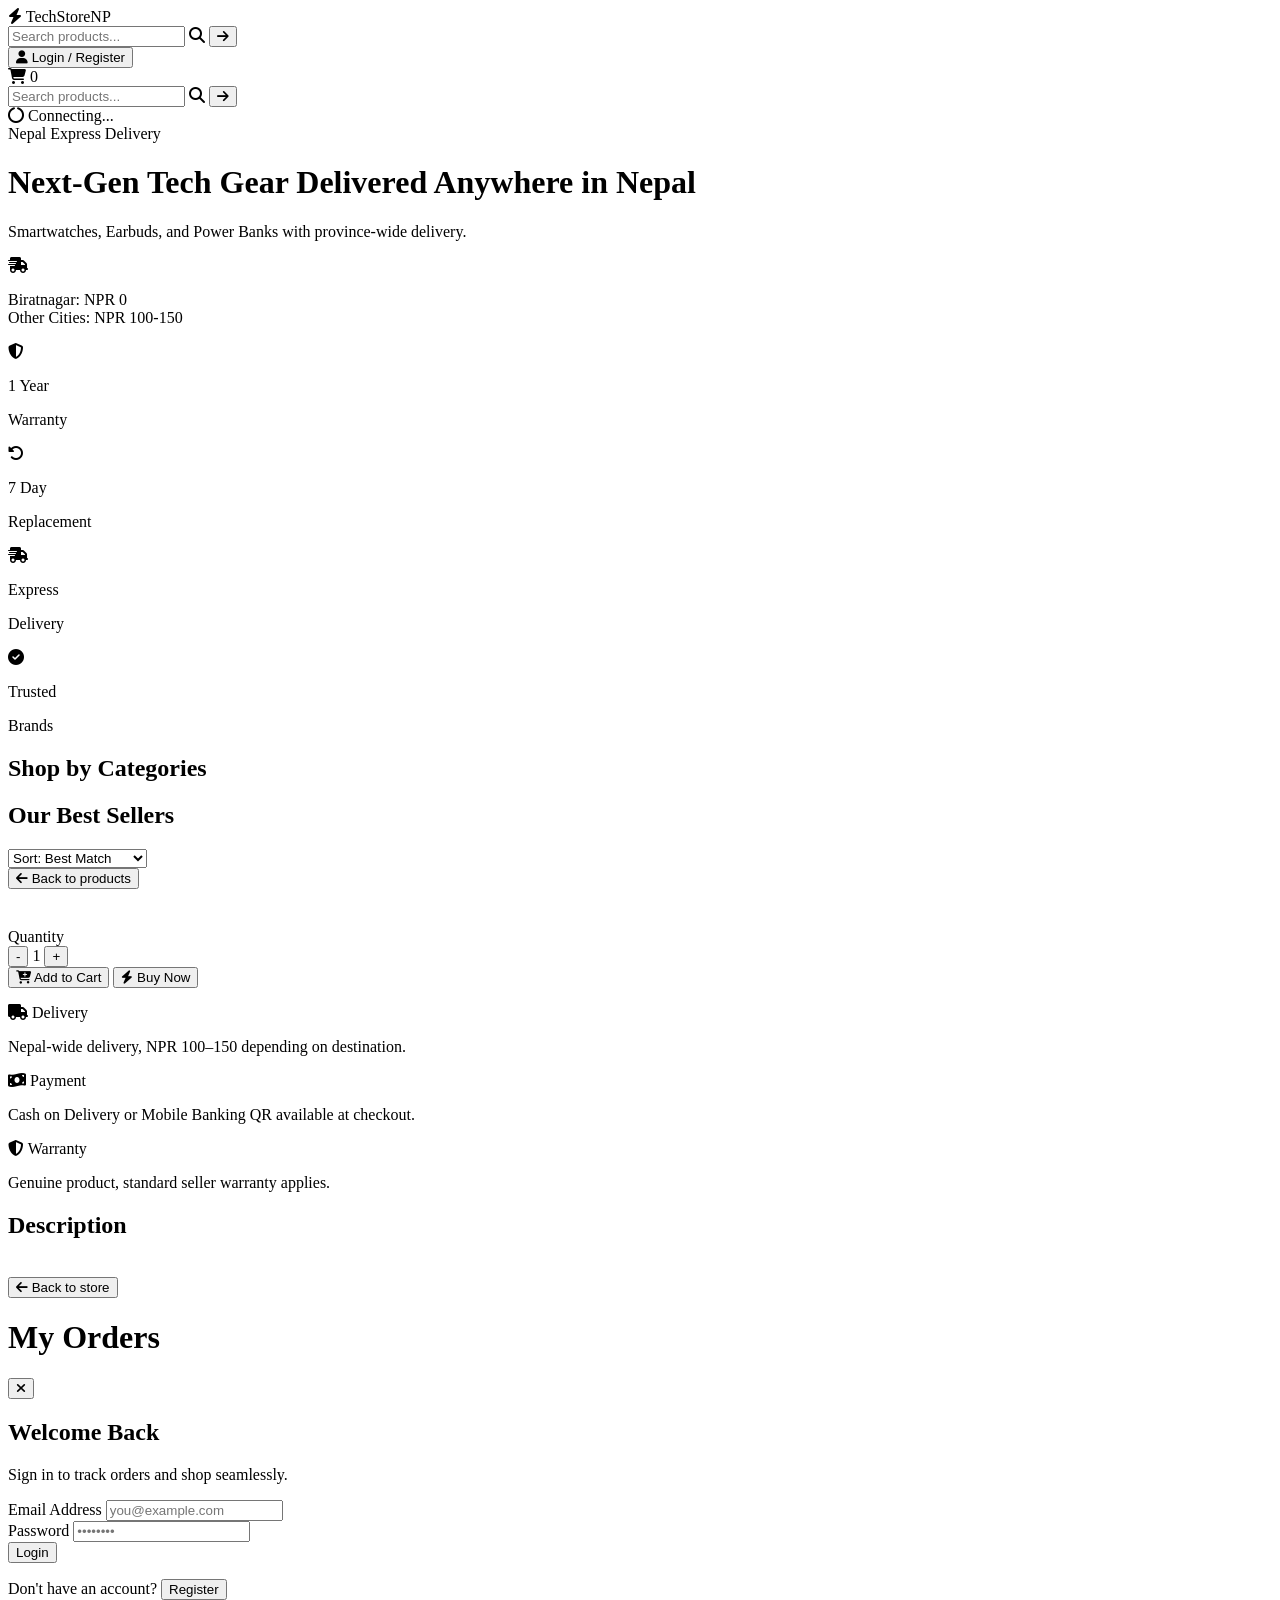
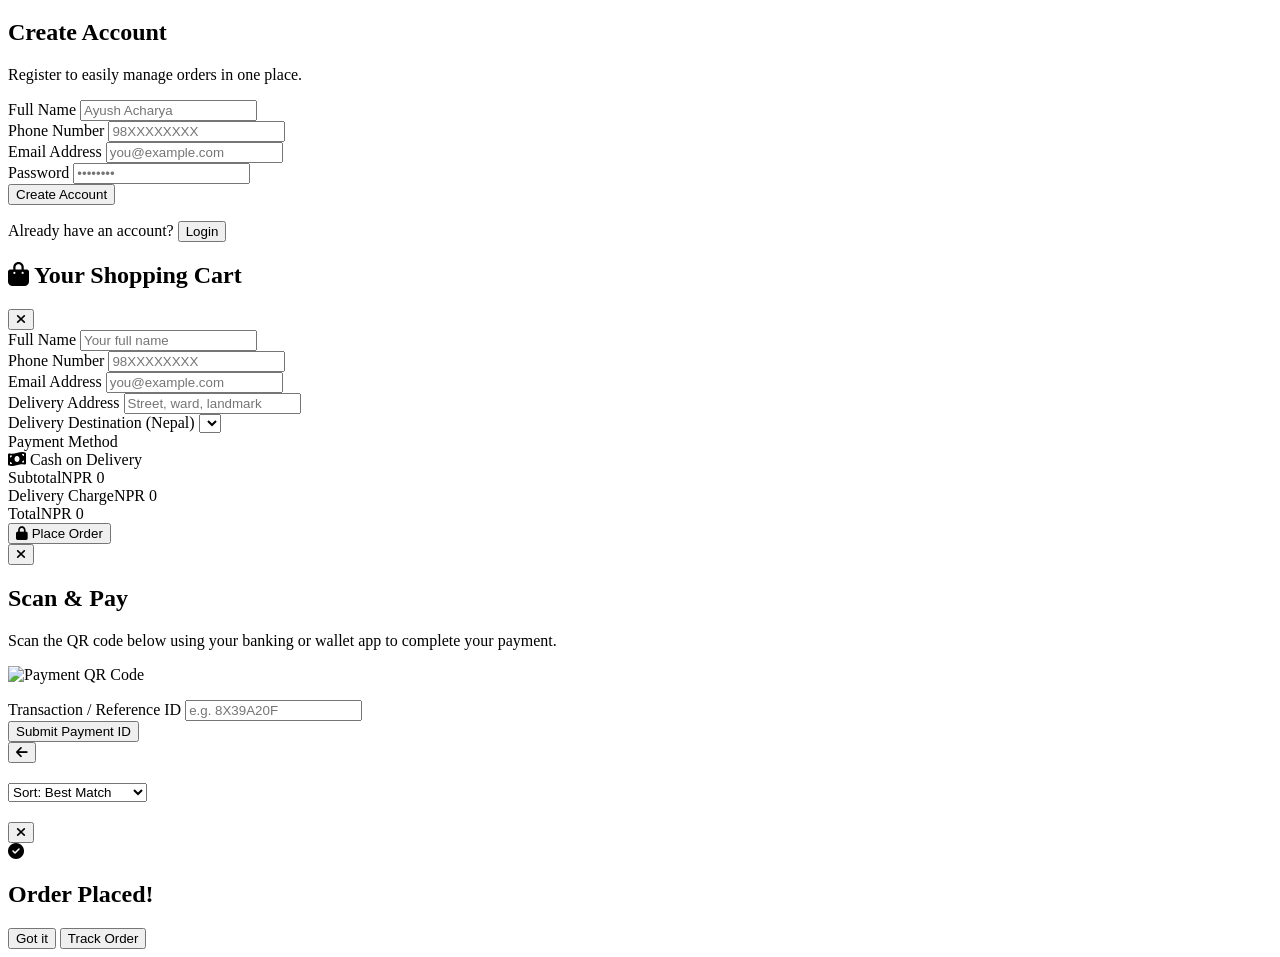
==== index.html @ 7df3b882 "Update index.html" ====
<!DOCTYPE html>
<html lang="en">
<head>
    <meta charset="UTF-8">
    <meta name="viewport" content="width=device-width, initial-scale=1.0">
    <title>TechStore Nepal | Electronics & Accessories</title>
    <script src="https://cdn.tailwindcss.com"></script>
    <link rel="stylesheet" href="https://cdnjs.cloudflare.com/ajax/libs/font-awesome/6.4.0/css/all.min.css">
    <link rel="icon" type="image/x-icon" href="https://play-lh.googleusercontent.com/R-m4sTm-WbWdq1OsVpAAQMVl7DpzN3ssF1MpxslpGS5-PmfO6LyeCWDBPUqijXdiHZrYVo4rNKBdu--lOEAMe-I=w240-h480-rw">
    <style>
        .pay-option.selected { border-color: #2563eb; background: #eff6ff; }
        .payment-method-card.selected { border-color: #2563eb; background: #eff6ff; }
    </style>
</head>
<body class="bg-gray-50 text-gray-800 font-sans">

    <!-- NAVBAR -->
    <nav class="bg-white shadow-sm sticky top-0 z-40">
        <div class="max-w-[1800px] mx-auto px-4 md:px-8 py-3 flex items-center justify-between">
            <div class="flex items-center gap-2 cursor-pointer" onclick="filterCategory('all')">
                <i class="fa-solid fa-bolt text-blue-600 text-2xl"></i>
                <span class="text-xl font-bold tracking-tight text-gray-900">TechStore<span class="text-blue-600">NP</span></span>
            </div>

            <div class="hidden md:flex flex-1 max-w-md mx-6">
                <div class="relative w-full">
                    <input id="nav-search-input" type="text" placeholder="Search products..." autocomplete="off"
                        oninput="handleSearchTyping(this.value, false)"
                        onkeydown="if(event.key==='Enter'){submitSearch(this.value)}"
                        onfocus="handleSearchTyping(this.value, false)"
                        class="w-full border border-gray-200 bg-gray-50 rounded-full pl-10 pr-11 py-2 text-sm outline-none focus:border-blue-400 focus:bg-white">
                    <i class="fa-solid fa-magnifying-glass absolute left-3.5 top-1/2 -translate-y-1/2 text-gray-400 text-sm"></i>
                    <button onclick="submitSearch(document.getElementById('nav-search-input').value)" class="absolute right-1.5 top-1/2 -translate-y-1/2 bg-blue-600 hover:bg-blue-700 text-white w-8 h-8 rounded-full flex items-center justify-center">
                        <i class="fa-solid fa-arrow-right text-xs"></i>
                    </button>
                    <div id="nav-search-suggestions" class="hidden absolute top-full left-0 right-0 mt-1 bg-white border border-gray-200 rounded-xl shadow-lg overflow-hidden z-50"></div>
                </div>
            </div>

            <div class="flex items-center gap-4">
                <div id="user-nav-area">
                    <button onclick="openAuthModal('login')" class="text-xs bg-blue-50 text-blue-600 hover:bg-blue-100 px-3 py-1.5 rounded-md font-semibold">
                        <i class="fa-solid fa-user mr-1"></i> Login / Register
                    </button>
                </div>
                <div class="relative cursor-pointer" onclick="openCart()">
                    <i class="fa-solid fa-cart-shopping text-xl text-gray-700"></i>
                    <span id="cart-badge" class="absolute -top-2 -right-2 bg-blue-600 text-white text-xs rounded-full h-5 w-5 flex items-center justify-center font-bold">0</span>
                </div>
            </div>
        </div>
        <div class="md:hidden px-4 pb-3">
            <div class="relative w-full">
                <input id="nav-search-input-mobile" type="text" placeholder="Search products..." autocomplete="off"
                    oninput="handleSearchTyping(this.value, true)"
                    onkeydown="if(event.key==='Enter'){submitSearch(this.value)}"
                    onfocus="handleSearchTyping(this.value, true)"
                    class="w-full border border-gray-200 bg-gray-50 rounded-full pl-10 pr-11 py-2 text-sm outline-none focus:border-blue-400 focus:bg-white">
                <i class="fa-solid fa-magnifying-glass absolute left-3.5 top-1/2 -translate-y-1/2 text-gray-400 text-sm"></i>
                <button onclick="submitSearch(document.getElementById('nav-search-input-mobile').value)" class="absolute right-1.5 top-1/2 -translate-y-1/2 bg-blue-600 hover:bg-blue-700 text-white w-8 h-8 rounded-full flex items-center justify-center">
                    <i class="fa-solid fa-arrow-right text-xs"></i>
                </button>
                <div id="nav-search-suggestions-mobile" class="hidden absolute top-full left-0 right-0 mt-1 bg-white border border-gray-200 rounded-xl shadow-lg overflow-hidden z-50"></div>
            </div>
        </div>
    </nav>

    <!-- LOADING STATE -->
    <div id="loading-banner" class="bg-amber-50 border-b border-amber-200 text-amber-800 text-xs text-center py-2 px-4">
        <i class="fa-solid fa-circle-notch fa-spin mr-1"></i> Connecting...
    </div>

    <main class="max-w-[1800px] mx-auto px-4 md:px-8 py-8">
        <div id="view-home-extras">
            <div id="home-hero-block">
                <div class="bg-gradient-to-r from-blue-600 to-indigo-700 rounded-2xl px-8 py-5 mb-8 text-white shadow-lg flex flex-col md:flex-row items-center justify-between">
                    <div class="space-y-2 max-w-lg">
                        <span class="bg-blue-500 text-xs px-3 py-1 rounded-full uppercase tracking-wider font-semibold">Nepal Express Delivery</span>
                        <h1 class="text-xl md:text-2xl font-extrabold leading-tight">Next-Gen Tech Gear Delivered Anywhere in Nepal</h1>
                        <p class="text-blue-100 text-sm">Smartwatches, Earbuds, and Power Banks with province-wide delivery.</p>
                    </div>
                    <div class="mt-4 md:mt-0">
                        <div class="bg-white/10 backdrop-blur-md px-5 py-3 rounded-xl border border-white/20 text-center flex items-center gap-3">
                            <i class="fa-solid fa-truck-fast text-2xl"></i>
                            <p class="text-xs text-blue-100 text-left">Biratnagar: NPR 0<br>Other Cities: NPR 100-150</p>
                        </div>
                    </div>
                </div>

                <!-- TRUST STRIP -->
                <div class="grid grid-cols-2 md:grid-cols-4 gap-3 mb-8">
                    <div class="flex items-center gap-3 bg-white border border-gray-100 rounded-xl p-3">
                        <i class="fa-solid fa-shield-halved text-blue-600 text-xl w-6 text-center"></i>
                        <div>
                            <p class="text-xs font-bold text-gray-800 leading-tight">1 Year</p>
                            <p class="text-[11px] text-gray-500 leading-tight">Warranty</p>
                        </div>
                    </div>
                    <div class="flex items-center gap-3 bg-white border border-gray-100 rounded-xl p-3">
                        <i class="fa-solid fa-rotate-left text-orange-500 text-xl w-6 text-center"></i>
                        <div>
                            <p class="text-xs font-bold text-gray-800 leading-tight">7 Day</p>
                            <p class="text-[11px] text-gray-500 leading-tight">Replacement</p>
                        </div>
                    </div>
                    <div class="flex items-center gap-3 bg-white border border-gray-100 rounded-xl p-3">
                        <i class="fa-solid fa-truck-fast text-green-600 text-xl w-6 text-center"></i>
                        <div>
                            <p class="text-xs font-bold text-gray-800 leading-tight">Express</p>
                            <p class="text-[11px] text-gray-500 leading-tight">Delivery</p>
                        </div>
                    </div>
                    <div class="flex items-center gap-3 bg-white border border-gray-100 rounded-xl p-3">
                        <i class="fa-solid fa-circle-check text-blue-600 text-xl w-6 text-center"></i>
                        <div>
                            <p class="text-xs font-bold text-gray-800 leading-tight">Trusted</p>
                            <p class="text-[11px] text-gray-500 leading-tight">Brands</p>
                        </div>
                    </div>
                </div>

                <!-- SHOP BY CATEGORIES -->
                <div id="category-circles-wrap" class="mb-8 hidden">
                    <h2 class="text-lg font-bold text-gray-900 mb-3">Shop by Categories</h2>
                    <div id="category-circles" class="flex overflow-x-auto gap-5 pb-2 no-scrollbar"></div>
                </div>

                <!-- BEST SELLERS -->
                <div id="bestsellers-wrap" class="mb-10 hidden">
                    <h2 class="text-lg font-bold text-gray-900 mb-3">Our Best Sellers</h2>
                    <div id="bestsellers-row" class="flex overflow-x-auto gap-4 pb-2 no-scrollbar"></div>
                </div>
            </div>

            <div class="flex flex-col sm:flex-row sm:items-center justify-between gap-1 sm:gap-3">
                <div id="filter-bar" class="flex overflow-x-auto gap-2 pb-3 text-sm font-medium no-scrollbar flex-1"></div>
                <div class="pb-3 shrink-0 self-end sm:self-auto">
                    <select id="sort-select" onchange="handleSortChange(this.value)" class="text-xs sm:text-sm border border-gray-200 bg-white rounded-lg px-3 py-2 outline-none font-medium text-gray-700">
                        <option value="best">Sort: Best Match</option>
                        <option value="price_asc">Price: Low to High</option>
                        <option value="price_desc">Price: High to Low</option>
                        <option value="brand_asc">Brand: A to Z</option>
                        <option value="rating_desc">Rating: High to Low</option>
                    </select>
                </div>
            </div>
        </div>

        <div id="view-grid">
            <div id="product-grid" class="grid grid-cols-2 sm:grid-cols-3 md:grid-cols-4 lg:grid-cols-6 gap-3"></div>
        </div>

        <!-- PRODUCT DETAIL VIEW -->
        <div id="view-detail" class="hidden">
            <button onclick="history.back()" class="text-sm text-gray-500 hover:text-blue-600 mb-4 flex items-center gap-2">
                <i class="fa-solid fa-arrow-left"></i> Back to products
            </button>

            <div class="grid grid-cols-1 lg:grid-cols-5 gap-8">
                <div class="lg:col-span-2">
                    <div class="bg-white border border-gray-100 rounded-xl p-4">
                        <div class="h-[420px] md:h-[560px] rounded-lg overflow-hidden bg-gray-50">
                            <img id="detail-main-image" src="" alt="" class="w-full h-full object-contain p-4">
                        </div>
                        <div id="detail-thumbnails" class="flex gap-2 mt-3"></div>
                    </div>
                </div>

                <div class="lg:col-span-2">
                    <div class="bg-white border border-gray-100 rounded-xl p-6">
                        <span id="detail-category" class="text-[10px] uppercase font-semibold tracking-wider text-blue-600 bg-blue-50 px-2 py-1 rounded"></span>
                        <h1 id="detail-title" class="text-xl font-bold text-gray-900 mt-3 mb-2"></h1>
                        <div id="detail-rating" class="flex items-center gap-1 mb-3"></div>
                        <div class="flex items-baseline gap-3 mb-4">
                            <span id="detail-price" class="text-2xl font-extrabold text-orange-500"></span>
                            <span id="detail-oldprice" class="text-sm text-gray-400 line-through"></span>
                            <span id="detail-discount" class="text-xs font-semibold text-green-600"></span>
                        </div>

                        <div class="flex items-center gap-3 mb-6">
                            <span class="text-xs font-semibold text-gray-600">Quantity</span>
                            <div class="flex items-center gap-2 border rounded-lg px-2 py-1">
                                <button onclick="changeDetailQty(-1)" class="text-gray-500 font-bold px-2">-</button>
                                <span id="detail-qty" class="font-semibold w-6 text-center">1</span>
                                <button onclick="changeDetailQty(1)" class="text-gray-500 font-bold px-2">+</button>
                            </div>
                        </div>

                        <div class="flex gap-3">
                            <button onclick="addToCartFromDetail()" class="flex-1 bg-gray-900 hover:bg-gray-700 text-white text-sm font-semibold py-3 rounded-lg flex items-center justify-center gap-2">
                                <i class="fa-solid fa-cart-plus"></i> Add to Cart
                            </button>
                            <button onclick="buyNowFromDetail()" class="flex-1 bg-blue-600 hover:bg-blue-700 text-white text-sm font-semibold py-3 rounded-lg flex items-center justify-center gap-2">
                                <i class="fa-solid fa-bolt"></i> Buy Now
                            </button>
                        </div>
                    </div>
                </div>

                <div class="lg:col-span-1">
                    <div class="bg-white border border-gray-100 rounded-xl p-5 space-y-4 text-xs">
                        <div>
                            <p class="font-bold text-gray-800 mb-1"><i class="fa-solid fa-truck text-blue-600 mr-1"></i> Delivery</p>
                            <p class="text-gray-500">Nepal-wide delivery, NPR 100–150 depending on destination.</p>
                        </div>
                        <div class="border-t pt-3">
                            <p class="font-bold text-gray-800 mb-1"><i class="fa-solid fa-money-bill-wave text-green-600 mr-1"></i> Payment</p>
                            <p class="text-gray-500">Cash on Delivery or Mobile Banking QR available at checkout.</p>
                        </div>
                        <div class="border-t pt-3">
                            <p class="font-bold text-gray-800 mb-1"><i class="fa-solid fa-shield-halved text-blue-600 mr-1"></i> Warranty</p>
                            <p class="text-gray-500">Genuine product, standard seller warranty applies.</p>
                        </div>
                    </div>
                </div>
            </div>

            <div class="bg-white border border-gray-100 rounded-xl p-6 mt-8">
                <h2 class="text-lg font-bold text-gray-900 mb-4">Description</h2>
                <p id="detail-description" class="text-sm text-gray-600 mb-4"></p>
                <ul id="detail-bullets" class="space-y-2 text-sm text-gray-700"></ul>
                <div class="mt-6 rounded-lg overflow-hidden bg-gray-100">
                    <img id="detail-banner-image" src="" alt="" class="w-full max-h-96 object-cover">
                </div>
            </div>
        </div>

        <!-- USER ORDERS VIEW -->
        <div id="view-orders" class="hidden">
            <button onclick="history.back()" class="text-sm text-gray-500 hover:text-blue-600 mb-4 flex items-center gap-2">
                <i class="fa-solid fa-arrow-left"></i> Back to store
            </button>
            <h1 class="text-2xl font-bold mb-6">My Orders</h1>
            <div id="user-orders-list" class="space-y-4"></div>
        </div>
    </main>

    <!-- AUTH MODAL (LOGIN / REGISTER) -->
    <div id="auth-modal" class="fixed inset-0 bg-black/50 hidden z-[60] flex items-center justify-center p-4">
        <div class="bg-white w-full max-w-sm rounded-2xl p-6 shadow-2xl relative">
            <button onclick="closeAuthModal()" class="absolute top-4 right-4 text-gray-400 hover:text-gray-600"><i class="fa-solid fa-xmark text-lg"></i></button>

            <!-- Login View -->
            <div id="auth-login-view">
                <h2 class="text-xl font-bold text-gray-900 mb-1">Welcome Back</h2>
                <p class="text-xs text-gray-500 mb-4">Sign in to track orders and shop seamlessly.</p>
                <form onsubmit="handleUserLogin(event)" class="space-y-3">
                    <div>
                        <label class="text-xs font-semibold text-gray-600 block mb-1">Email Address</label>
                        <input type="email" id="login-email" required placeholder="you@example.com" class="w-full border rounded-lg p-2.5 text-sm outline-none">
                    </div>
                    <div>
                        <label class="text-xs font-semibold text-gray-600 block mb-1">Password</label>
                        <input type="password" id="login-pass" required placeholder="••••••••" class="w-full border rounded-lg p-2.5 text-sm outline-none">
                    </div>
                    <button type="submit" class="w-full bg-blue-600 hover:bg-blue-700 text-white font-medium py-2.5 rounded-lg text-sm">Login</button>
                </form>
                <p class="text-xs text-gray-500 mt-4 text-center">Don't have an account? <button onclick="toggleAuthView('register')" class="text-blue-600 font-semibold hover:underline">Register</button></p>
            </div>

            <!-- Register View -->
            <div id="auth-register-view" class="hidden">
                <h2 class="text-xl font-bold text-gray-900 mb-1">Create Account</h2>
                <p class="text-xs text-gray-500 mb-4">Register to easily manage orders in one place.</p>
                <form onsubmit="handleUserRegister(event)" class="space-y-3">
                    <div>
                        <label class="text-xs font-semibold text-gray-600 block mb-1">Full Name</label>
                        <input type="text" id="reg-name" required placeholder="Ayush Acharya" class="w-full border rounded-lg p-2.5 text-sm outline-none">
                    </div>
                    <div>
                        <label class="text-xs font-semibold text-gray-600 block mb-1">Phone Number</label>
                        <input type="tel" id="reg-phone" required placeholder="98XXXXXXXX" class="w-full border rounded-lg p-2.5 text-sm outline-none">
                    </div>
                    <div>
                        <label class="text-xs font-semibold text-gray-600 block mb-1">Email Address</label>
                        <input type="email" id="reg-email" required placeholder="you@example.com" class="w-full border rounded-lg p-2.5 text-sm outline-none">
                    </div>
                    <div>
                        <label class="text-xs font-semibold text-gray-600 block mb-1">Password</label>
                        <input type="password" id="reg-pass" required placeholder="••••••••" class="w-full border rounded-lg p-2.5 text-sm outline-none">
                    </div>
                    <button type="submit" class="w-full bg-blue-600 hover:bg-blue-700 text-white font-medium py-2.5 rounded-lg text-sm">Create Account</button>
                </form>
                <p class="text-xs text-gray-500 mt-4 text-center">Already have an account? <button onclick="toggleAuthView('login')" class="text-blue-600 font-semibold hover:underline">Login</button></p>
            </div>
        </div>
    </div>

    <!-- CART & CHECKOUT SLIDE-OVER -->
    <div id="cart-modal" class="fixed inset-0 bg-black/50 hidden z-50 flex justify-end">
        <div class="bg-white w-full max-w-md h-full flex flex-col justify-between p-6 shadow-2xl overflow-y-auto">
            <div>
                <div class="flex justify-between items-center mb-6">
                    <h2 class="text-xl font-bold flex items-center gap-2"><i class="fa-solid fa-bag-shopping text-blue-600"></i> Your Shopping Cart</h2>
                    <button onclick="closeCart()" class="text-gray-400 hover:text-gray-600"><i class="fa-solid fa-xmark text-xl"></i></button>
                </div>
                <div id="cart-items" class="space-y-4 divide-y"></div>
            </div>

            <div class="border-t pt-4 mt-6 space-y-4">
                <div class="space-y-3">
                    <div>
                        <label class="text-xs font-semibold text-gray-600 block mb-1">Full Name</label>
                        <input type="text" id="checkout-name" placeholder="Your full name" class="w-full border rounded-lg p-2.5 text-sm outline-none">
                    </div>
                    <div>
                        <label class="text-xs font-semibold text-gray-600 block mb-1">Phone Number</label>
                        <input type="tel" id="checkout-phone" placeholder="98XXXXXXXX" class="w-full border rounded-lg p-2.5 text-sm outline-none">
                    </div>
                    <div>
                        <label class="text-xs font-semibold text-gray-600 block mb-1">Email Address</label>
                        <input type="email" id="checkout-email" placeholder="you@example.com" class="w-full border rounded-lg p-2.5 text-sm outline-none">
                    </div>
                    <div>
                        <label class="text-xs font-semibold text-gray-600 block mb-1">Delivery Address</label>
                        <input type="text" id="checkout-address" placeholder="Street, ward, landmark" class="w-full border rounded-lg p-2.5 text-sm outline-none">
                    </div>
                    <div>
                        <label class="text-xs font-semibold text-gray-600 block mb-1">Delivery Destination (Nepal)</label>
                        <select id="checkout-location" onchange="updateCartTotals()" class="w-full border rounded-lg p-2.5 text-sm outline-none"></select>
                    </div>

                    <div>
                        <label class="text-xs font-semibold text-gray-600 block mb-2">Payment Method</label>
                        <div class="grid grid-cols-1 gap-2">
                            <!-- COD Option -->
                            <div id="pay-cod" onclick="selectPayment('cod')" class="pay-option cursor-pointer border-2 rounded-xl p-3 flex items-center gap-3">
                                <i class="fa-solid fa-money-bill-wave text-xl text-green-600 w-6 text-center"></i>
                                <span class="text-sm font-semibold">Cash on Delivery</span>
                            </div>
                            
                            <!-- Dynamic QR Options -->
                            <div id="dynamic-payment-options" class="space-y-2">
                                <!-- Injected by JS -->
                            </div>
                        </div>
                    </div>
                </div>

                <div class="space-y-1 text-sm">
                    <div class="flex justify-between text-gray-500"><span>Subtotal</span><span id="summary-subtotal">NPR 0</span></div>
                    <div class="flex justify-between text-gray-500"><span>Delivery Charge</span><span id="summary-delivery">NPR 0</span></div>
                    <div class="flex justify-between text-lg font-bold text-gray-900 pt-2 border-t"><span>Total</span><span id="summary-total">NPR 0</span></div>
                </div>

                <button onclick="handleCheckout()" id="place-order-btn" class="w-full bg-green-600 hover:bg-green-700 text-white font-bold py-3 rounded-xl flex items-center justify-center gap-2 shadow-lg">
                    <i class="fa-solid fa-lock text-sm"></i> Place Order
                </button>
            </div>
        </div>
    </div>

    <!-- ESEWA QR / PAYMENT SUBMISSION MODAL -->
    <div id="esewa-modal" class="fixed inset-0 bg-black/60 hidden items-center justify-center z-[70] p-4 backdrop-blur-sm">
        <div class="bg-white w-full max-w-sm rounded-2xl p-6 shadow-2xl relative text-center space-y-4">
            <button onclick="closeEsewaModal()" class="absolute top-3 right-3 text-gray-400 hover:text-gray-600"><i class="fa-solid fa-xmark text-lg"></i></button>
            <h2 class="text-lg font-bold text-gray-900">Scan & Pay</h2>
            <p class="text-xs text-gray-500">Scan the QR code below using your banking or wallet app to complete your payment.</p>

            <div class="bg-gray-100 p-4 rounded-xl inline-block border">
                <img id="esewa-qr-image" src="" alt="Payment QR Code" class="w-44 h-44 mx-auto rounded">
                <p id="esewa-id-label" class="text-[11px] text-gray-500 mt-2 font-semibold"></p>
            </div>

            <div>
                <label class="text-xs font-semibold text-gray-600 block mb-1 text-left">Transaction / Reference ID</label>
                <input type="text" id="esewa-tx-input" placeholder="e.g. 8X39A20F" class="w-full border rounded-lg p-2.5 text-sm outline-none">
            </div>

            <button onclick="submitEsewaTransaction()" class="w-full bg-green-600 hover:bg-green-700 text-white font-medium py-2.5 rounded-lg text-sm">Submit Payment ID</button>
        </div>
    </div>

    <!-- ORDER CONFIRMATION MODAL -->
    <!-- CATEGORY POPUP MODAL -->
    <!-- FULL-SCREEN SEARCH RESULTS -->
    <div id="search-modal" class="fixed inset-0 bg-white hidden flex-col z-[75]">
        <div class="border-b shrink-0">
            <div class="max-w-[1800px] mx-auto px-4 md:px-8 py-4 flex items-center justify-between gap-3 flex-wrap">
                <div class="flex items-center gap-3 min-w-0">
                    <button onclick="history.back()" class="text-gray-400 hover:text-gray-700 text-xl shrink-0"><i class="fa-solid fa-arrow-left"></i></button>
                    <h2 id="search-modal-title" class="text-base md:text-lg font-bold text-gray-900 truncate"></h2>
                </div>
                <select id="search-sort-select" onchange="handleSearchSortChange(this.value)" class="text-xs sm:text-sm border border-gray-200 bg-white rounded-lg px-3 py-2 outline-none font-medium text-gray-700 shrink-0">
                    <option value="best">Sort: Best Match</option>
                    <option value="price_asc">Price: Low to High</option>
                    <option value="price_desc">Price: High to Low</option>
                    <option value="brand_asc">Brand: A to Z</option>
                    <option value="rating_desc">Rating: High to Low</option>
                </select>
            </div>
        </div>
        <div id="search-modal-grid" class="flex-1 overflow-y-auto max-w-[1800px] mx-auto w-full px-4 md:px-8 py-5 grid grid-cols-2 sm:grid-cols-3 md:grid-cols-4 lg:grid-cols-6 gap-3"></div>
    </div>

    <div id="category-modal" class="fixed inset-0 bg-black/60 hidden items-center justify-center z-[70] p-3 md:p-6 backdrop-blur-sm">
        <div class="bg-white w-full max-w-[1400px] h-[92vh] md:h-[90vh] rounded-2xl shadow-2xl flex flex-col overflow-hidden">
            <div class="flex items-center justify-between p-5 border-b shrink-0">
                <h2 id="category-modal-title" class="text-xl font-bold text-gray-900"></h2>
                <button onclick="history.back()" class="text-gray-400 hover:text-gray-700 text-2xl px-2"><i class="fa-solid fa-xmark"></i></button>
            </div>
            <div id="category-modal-grid" class="grid grid-cols-2 sm:grid-cols-3 md:grid-cols-4 lg:grid-cols-5 gap-4 p-5 overflow-y-auto"></div>
        </div>
    </div>

    <div id="confirm-modal" class="fixed inset-0 bg-black/60 hidden items-center justify-center z-[80] p-4 backdrop-blur-sm">
        <div class="bg-white w-full max-w-sm rounded-2xl p-6 shadow-2xl relative text-center">
            <div class="mx-auto mb-4 h-14 w-14 rounded-full bg-green-100 flex items-center justify-center">
                <i class="fa-solid fa-circle-check text-3xl text-green-600"></i>
            </div>
            <h2 class="text-xl font-bold text-gray-900 mb-2">Order Placed!</h2>
            <p id="confirm-message" class="text-sm text-gray-600 mb-6"></p>
            <div class="flex gap-3">
                <button onclick="closeConfirmModal()" class="flex-1 bg-gray-100 hover:bg-gray-200 text-gray-700 font-medium py-2.5 rounded-lg text-sm">Got it</button>
                <button onclick="closeConfirmModal(); openUserOrdersView();" class="flex-1 bg-blue-600 hover:bg-blue-700 text-white font-medium py-2.5 rounded-lg text-sm">Track Order</button>
            </div>
        </div>
    </div>

    <!-- Supabase JS SDK -->
    <script src="https://cdn.jsdelivr.net/npm/@supabase/supabase-js@2"></script>
    <script src="shared.js?v=8"></script>
    <script>
        const FORMSPREE_ENDPOINT = "https://formspree.io/f/mdaqrzvn";

        let products = [];
        let categories = [];
        let deliveryRates = [];
        let cart = [];
        let selectedPayment = 'cod';
        let currentProductId = null;
        let detailQty = 1;

        let currentUser = JSON.parse(localStorage.getItem('techstore_user') || 'null');
        let currentEsewaOrderId = null;
        let unsubUserOrders = null;
        
        // New global for multiple payment methods
        window.checkoutPaymentMethods = [];
        let selectedPaymentMethodId = null; 

        let pendingCheckout = false;

        window.addEventListener('DOMContentLoaded', async () => {
            await ensureSeeded();
            subscribeProducts(list => { products = list; renderProducts(applyActiveFilter()); renderBestSellers(); renderCategoryCircles(); hideLoadingBanner(); });
            subscribeCategories(list => { categories = list; renderFilterBar(); renderCategoryCircles(); });
            subscribeDelivery(list => { deliveryRates = list; populateLocationOptions(); updateCartTotals(); });
            
            // Updated: Multiple Payment Methods
            subscribePaymentMethods(methods => {
                window.checkoutPaymentMethods = methods;
                renderCheckoutPaymentOptions(methods);
            });
            
            selectPayment('cod');
            updateUserNav();
        });

        function hideLoadingBanner() {
            const el = document.getElementById('loading-banner');
            if (el) el.remove();
        }

        /* User Authentication & Orders Nav */
        function updateUserNav() {
            const nav = document.getElementById('user-nav-area');
            if (currentUser) {
                nav.innerHTML = `
                <div class="flex items-center gap-2">
                    <button onclick="openUserOrdersView()" class="text-xs bg-blue-50 text-blue-600 hover:bg-blue-100 px-3 py-1.5 rounded-md font-semibold">
                        <i class="fa-solid fa-box mr-1"></i> My Orders
                    </button>
                    <button onclick="handleUserLogout()" class="text-xs bg-red-50 text-red-600 hover:bg-red-100 px-2 py-1.5 rounded-md"><i class="fa-solid fa-right-from-bracket"></i></button>
                </div>`;
                document.getElementById('checkout-name').value = currentUser.name || '';
                document.getElementById('checkout-phone').value = currentUser.phone || '';
                document.getElementById('checkout-email').value = currentUser.email || '';
            } else {
                nav.innerHTML = `
                <button onclick="openAuthModal('login')" class="text-xs bg-blue-50 text-blue-600 hover:bg-blue-100 px-3 py-1.5 rounded-md font-semibold">
                    <i class="fa-solid fa-user mr-1"></i> Login / Register
                </button>`;
            }
        }

        function openAuthModal(view) {
            toggleAuthView(view);
            document.getElementById('auth-modal').classList.remove('hidden');
        }
        function closeAuthModal() { document.getElementById('auth-modal').classList.add('hidden'); }

        function toggleAuthView(view) {
            document.getElementById('auth-login-view').classList.toggle('hidden', view !== 'login');
            document.getElementById('auth-register-view').classList.toggle('hidden', view !== 'register');
        }

        async function handleUserRegister(e) {
            e.preventDefault();
            const name = document.getElementById('reg-name').value.trim();
            const phone = document.getElementById('reg-phone').value.trim();
            const email = document.getElementById('reg-email').value.trim();
            const pass = document.getElementById('reg-pass').value.trim();
            try {
                const user = await registerUser(name, email, phone, pass);
                currentUser = user;
                localStorage.setItem('techstore_user', JSON.stringify(currentUser));
                updateUserNav();
                closeAuthModal();
                if (pendingCheckout) {
                    pendingCheckout = false;
                    openCart();
                    showToast('Welcome! Review your details below and place your order.');
                } else {
                    showToast('Registration successful!');
                }
            } catch (err) {
                alert(err.message || 'Registration failed');
            }
        }

        async function handleUserLogin(e) {
            e.preventDefault();
            const email = document.getElementById('login-email').value.trim();
            const pass = document.getElementById('login-pass').value.trim();
            try {
                const user = await loginUser(email, pass);
                currentUser = user;
                localStorage.setItem('techstore_user', JSON.stringify(currentUser));
                updateUserNav();
                closeAuthModal();
                if (pendingCheckout) {
                    pendingCheckout = false;
                    openCart();
                    showToast('Welcome back! Review your details below and place your order.');
                } else {
                    showToast('Welcome back!');
                }
            } catch (err) {
                alert(err.message || 'Login failed');
            }
        }

        function handleUserLogout() {
            currentUser = null;
            localStorage.removeItem('techstore_user');
            if (unsubUserOrders) unsubUserOrders();
            updateUserNav();
            backToStore();
            showToast('Logged out');
        }

        function openUserOrdersView(fromPop) {
            if (!currentUser) { openAuthModal('login'); return; }
            document.getElementById('view-home-extras').classList.add('hidden');
            document.getElementById('view-grid').classList.add('hidden');
            document.getElementById('view-detail').classList.add('hidden');
            document.getElementById('view-orders').classList.remove('hidden');
            if (!fromPop) history.pushState({ view: 'orders' }, '');

            if (unsubUserOrders) unsubUserOrders();
            unsubUserOrders = subscribeUserOrders(currentUser.id, orders => {
                renderUserOrders(orders);
            });
        }

        function renderUserOrders(orders) {
            const container = document.getElementById('user-orders-list');
            if (!orders || orders.length === 0) {
                container.innerHTML = `<p class="text-sm text-gray-400 py-8">You haven't placed any orders yet.</p>`;
                return;
            }

            container.innerHTML = orders.map(o => {
                const isEsewa = o.payment_method !== 'Cash on Delivery';

                const payMeta = PAYMENT_STATUSES.find(s => s.key === o.payment_status);
                const payStatusColor = payMeta ? `text-${payMeta.color}-600 bg-${payMeta.color}-50` : 'text-gray-600 bg-gray-50';
                const payLabel = !isEsewa ? 'Cash on Delivery' : (payMeta ? payMeta.label : (o.payment_status || 'Pending'));

                const orderMeta = ORDER_STATUSES.find(s => s.key === o.order_status);
                const orderBadgeColor = orderMeta ? `text-${orderMeta.color}-600 bg-${orderMeta.color}-50` : 'text-blue-600 bg-blue-50';
                const orderLabel = orderMeta ? orderMeta.label : (o.order_status || 'Order Placed');

                const currentIdx = Math.max(0, ORDER_STATUSES.findIndex(s => s.key === o.order_status));
                const trackerHtml = ORDER_STATUSES.map((s, i) => `
                    <div class="flex-1 flex flex-col items-center relative">
                        ${i > 0 ? `<div class="absolute top-2.5 right-1/2 w-full h-0.5 ${i <= currentIdx ? 'bg-green-500' : 'bg-gray-200'}"></div>` : ''}
                        <div class="w-5 h-5 rounded-full flex items-center justify-center text-[9px] z-10 ${i <= currentIdx ? 'bg-green-500 text-white' : 'bg-gray-200 text-gray-400'}">
                            ${i < currentIdx ? '<i class="fa-solid fa-check"></i>' : (i === currentIdx ? '<i class="fa-solid fa-circle text-[6px]"></i>' : '')}
                        </div>
                        <span class="text-[9px] mt-1.5 text-center leading-tight ${i <= currentIdx ? 'text-gray-700 font-semibold' : 'text-gray-400'}">${s.label}</span>
                    </div>
                `).join('');

                return `
                <div class="bg-white border rounded-xl p-4 shadow-sm text-sm space-y-3">
                    <div class="flex justify-between items-start border-b pb-3">
                        <div>
                            <span class="font-bold text-gray-900">Order ID: ${o.id}</span>
                            <p class="text-xs text-gray-400">${new Date(o.created_at).toLocaleString()}</p>
                        </div>
                        <div class="text-right flex flex-col items-end gap-1">
                            <span class="px-2 py-0.5 rounded text-xs font-semibold ${orderBadgeColor}">Tracking: ${orderLabel}</span>
                            <span class="px-2 py-0.5 rounded text-xs font-semibold ${payStatusColor}">Payment: ${payLabel}</span>
                        </div>
                    </div>

                    <div class="flex items-start pt-2 pb-1 px-1">${trackerHtml}</div>

                    ${isEsewa && o.transaction_id ? `<p class="text-[11px] text-gray-500">Your submitted Transaction/Reference ID: <span class="font-semibold text-gray-700">${o.transaction_id}</span></p>` : ''}

                    <div class="text-xs text-gray-600 whitespace-pre-line">${o.items}</div>

                    <div class="flex justify-between items-center text-xs font-semibold pt-2 border-t">
                        <span>Total: <strong class="text-orange-500 text-sm">NPR ${o.total}</strong> (${o.payment_method})</span>
                        ${isEsewa && o.payment_status !== 'Verified' ? `
                            <button onclick="openEsewaModal('${o.id}', '${o.payment_method}')" class="bg-green-600 text-white px-3 py-1.5 rounded-md hover:bg-green-700">
                                ${o.transaction_id ? 'Update Transaction ID' : 'Pay via QR'}
                            </button>
                        ` : ''}
                    </div>
                </div>`;
            }).join('');
        }

        /* Filter & Store Views */
        let activeCategory = 'all';
        let searchQuery = '';
        let sortOrder = 'best';

        function applyActiveFilter() {
            let list = activeCategory === 'all' ? products : products.filter(p => p.category === activeCategory);
            list = [...list];
            if (sortOrder === 'price_asc') list.sort((a, b) => (a.price || 0) - (b.price || 0));
            else if (sortOrder === 'price_desc') list.sort((a, b) => (b.price || 0) - (a.price || 0));
            else if (sortOrder === 'brand_asc') list.sort((a, b) => (a.brand || '').localeCompare(b.brand || ''));
            else if (sortOrder === 'rating_desc') list.sort((a, b) => (b.rating || 0) - (a.rating || 0));
            return list;
        }

        function handleSortChange(value) {
            sortOrder = value;
            renderProducts(applyActiveFilter());
        }

        let searchSortOrder = 'best';

        function getSearchResults() {
            const q = searchQuery.trim().toLowerCase();
            let list = products.filter(p =>
                (p.title || '').toLowerCase().includes(q) ||
                (p.brand || '').toLowerCase().includes(q) ||
                categoryLabel(p.category).toLowerCase().includes(q)
            );
            list = [...list];
            if (searchSortOrder === 'price_asc') list.sort((a, b) => (a.price || 0) - (b.price || 0));
            else if (searchSortOrder === 'price_desc') list.sort((a, b) => (b.price || 0) - (a.price || 0));
            else if (searchSortOrder === 'brand_asc') list.sort((a, b) => (a.brand || '').localeCompare(b.brand || ''));
            else if (searchSortOrder === 'rating_desc') list.sort((a, b) => (b.rating || 0) - (a.rating || 0));
            return list;
        }

        function renderSearchModalResults() {
            const list = getSearchResults();
            document.getElementById('search-modal-title').innerText = `Search results for "${searchQuery.trim()}" (${list.length})`;
            const grid = document.getElementById('search-modal-grid');
            grid.innerHTML = list.length
                ? list.map(p => productCardHtml(p)).join('')
                : `<p class="col-span-full text-center text-sm text-gray-400 py-12">No products match your search.</p>`;
        }

        function handleSearchSortChange(value) {
            searchSortOrder = value;
            renderSearchModalResults();
        }

        function openSearchModal(fromPop) {
            const modal = document.getElementById('search-modal');
            modal.classList.remove('hidden');
            modal.classList.add('flex');
            renderSearchModalResults();
            if (!fromPop) history.pushState({ view: 'search', q: searchQuery }, '');
        }

        function closeSearchModal() {
            const modal = document.getElementById('search-modal');
            modal.classList.add('hidden');
            modal.classList.remove('flex');
        }

        function clearSearchAndClose() {
            searchQuery = '';
            const d = document.getElementById('nav-search-input'); if (d) d.value = '';
            const m = document.getElementById('nav-search-input-mobile'); if (m) m.value = '';
            closeSearchModal();
        }

        function submitSearch(value) {
            const v = (value || '').trim();
            if (!v) return;
            searchQuery = v;
            const d = document.getElementById('nav-search-input'); if (d) d.value = v;
            const m = document.getElementById('nav-search-input-mobile'); if (m) m.value = v;
            hideSuggestions(false);
            hideSuggestions(true);
            document.activeElement.blur();
            openSearchModal();
        }

        function hideSuggestions(isMobile) {
            const box = document.getElementById(isMobile ? 'nav-search-suggestions-mobile' : 'nav-search-suggestions');
            box.classList.add('hidden');
        }

        function handleSearchTyping(value, isMobile) {
            const box = document.getElementById(isMobile ? 'nav-search-suggestions-mobile' : 'nav-search-suggestions');
            const q = value.trim().toLowerCase();
            if (!q) { box.classList.add('hidden'); return; }
            const matches = products.filter(p => (p.title || '').toLowerCase().includes(q)).slice(0, 8);
            if (!matches.length) { box.classList.add('hidden'); return; }
            box.innerHTML = matches.map(p => `
                <div onmousedown="selectSuggestion('${p.id}', ${isMobile})" class="flex items-center gap-3 px-3 py-2.5 hover:bg-gray-50 cursor-pointer border-b border-gray-50 last:border-0">
                    <img src="${p.image}" class="w-9 h-9 rounded object-cover shrink-0 bg-gray-50">
                    <span class="text-xs text-gray-700 line-clamp-1">${p.title}</span>
                </div>
            `).join('');
            box.classList.remove('hidden');
        }

        function selectSuggestion(productId, isMobile) {
            hideSuggestions(true);
            hideSuggestions(false);
            const inp = document.getElementById(isMobile ? 'nav-search-input-mobile' : 'nav-search-input');
            if (inp) inp.value = '';
            viewProduct(productId);
        }

        document.addEventListener('click', (e) => {
            if (!e.target.closest('#nav-search-suggestions') && !e.target.closest('#nav-search-input')) hideSuggestions(false);
            if (!e.target.closest('#nav-search-suggestions-mobile') && !e.target.closest('#nav-search-input-mobile')) hideSuggestions(true);
        });

        function categoryLabel(key) {
            const c = categories.find(x => x.key === key);
            return c ? c.label : key;
        }

        function renderFilterBar() {
            const bar = document.getElementById('filter-bar');
            bar.innerHTML = `<button onclick="filterCategory('all')" class="cat-pill ${activeCategory === 'all' ? 'bg-blue-600 text-white' : 'bg-white text-gray-600 border'} px-4 py-2 rounded-full whitespace-nowrap">All Items</button>` +
                categories.map(c => `<button onclick="filterCategory('${c.key}')" class="cat-pill ${activeCategory === c.key ? 'bg-blue-600 text-white' : 'bg-white text-gray-600 border'} px-4 py-2 rounded-full whitespace-nowrap">${c.label}</button>`).join('');
        }

        function selectCategoryFromCircle(key, fromPop) {
            const list = key === 'all' ? products : products.filter(p => p.category === key);
            document.getElementById('category-modal-title').innerText = key === 'all' ? 'All Products' : categoryLabel(key);
            const grid = document.getElementById('category-modal-grid');
            grid.innerHTML = list.length
                ? list.map(p => productCardHtml(p)).join('')
                : `<p class="col-span-full text-center text-sm text-gray-400 py-12">No products in this category yet.</p>`;
            document.getElementById('category-modal').classList.remove('hidden');
            document.getElementById('category-modal').classList.add('flex');
            if (!fromPop) history.pushState({ view: 'category', key }, '');
        }

        function closeCategoryModal() {
            document.getElementById('category-modal').classList.add('hidden');
            document.getElementById('category-modal').classList.remove('flex');
        }

        function renderCategoryCircles() {
            const wrap = document.getElementById('category-circles-wrap');
            const row = document.getElementById('category-circles');
            if (!categories.length || !products.length) { wrap.classList.add('hidden'); return; }
            row.innerHTML = categories.map(c => {
                const sample = products.find(p => p.category === c.key);
                const img = sample ? sample.image : '';
                const isActive = activeCategory === c.key;
                return `
                    <div onclick="selectCategoryFromCircle('${c.key}')" class="flex flex-col items-center gap-2.5 cursor-pointer shrink-0 w-36">
                        <div class="w-32 h-32 rounded-full bg-gray-50 border ${isActive ? 'border-blue-500 border-2' : 'border-gray-100'} overflow-hidden flex items-center justify-center hover:border-blue-400 transition">
                            ${img ? `<img src="${img}" class="w-full h-full object-cover">` : `<i class="fa-solid fa-tag text-gray-300 text-3xl"></i>`}
                        </div>
                        <span class="text-sm ${isActive ? 'text-blue-600 font-semibold' : 'text-gray-600'} text-center leading-tight">${c.label}</span>
                    </div>
                `;
            }).join('');
            wrap.classList.remove('hidden');
        }

        function parseSoldCount(s) {
            if (!s) return 0;
            const str = String(s).toUpperCase().trim();
            const num = parseFloat(str);
            if (isNaN(num)) return 0;
            if (str.includes('M')) return num * 1000000;
            if (str.includes('K')) return num * 1000;
            return num;
        }

        function renderBestSellers() {
            const wrap = document.getElementById('bestsellers-wrap');
            const row = document.getElementById('bestsellers-row');
            if (!products.length) { wrap.classList.add('hidden'); return; }
            const top = [...products].sort((a, b) => parseSoldCount(b.sold) - parseSoldCount(a.sold)).slice(0, 10);
            row.innerHTML = top.map(p => `
                <div onclick="viewProduct('${p.id}')" class="cursor-pointer bg-white border border-gray-100 rounded-xl overflow-hidden shrink-0 w-36 hover:shadow-md transition">
                    <div class="aspect-square bg-gray-50">
                        <img src="${p.image}" alt="${p.title}" class="w-full h-full object-cover">
                    </div>
                    <div class="p-2">
                        <p class="text-[11px] text-gray-700 line-clamp-2 leading-tight min-h-[2rem]">${p.title}</p>
                        <p class="text-orange-500 font-bold text-xs mt-1">Rs.${p.price}</p>
                    </div>
                </div>
            `).join('');
            wrap.classList.remove('hidden');
        }

        function productCardHtml(p) {
            const discount = p.oldPrice ? Math.round((1 - p.price / p.oldPrice) * 100) : 0;
            const fullStars = Math.round(p.rating || 0);
            const stars = Array.from({ length: 5 }).map((_, i) =>
                `<i class="fa-star text-[11px] ${i < fullStars ? 'fa-solid text-orange-400' : 'fa-regular text-gray-300'}"></i>`
            ).join('');
            const badgeHtml = p.badge === 'delivery'
                ? `<span class="inline-flex items-center gap-1 bg-green-600 text-white text-[10px] font-semibold px-1.5 py-0.5 rounded"><i class="fa-solid fa-bolt text-[9px]"></i>Fast Delivery</span>`
                : p.badge === 'gems'
                    ? `<span class="inline-flex items-center bg-pink-100 text-pink-600 text-[10px] font-semibold px-1.5 py-0.5 rounded">${p.badgeText || ''}</span>`
                    : '';
            return `
                <div onclick="viewProduct('${p.id}')" class="cursor-pointer bg-white overflow-hidden hover:shadow-lg transition rounded-sm flex flex-col justify-between">
                    <div class="aspect-square bg-gray-50 overflow-hidden relative">
                        <img src="${p.image}" alt="${p.title}" class="w-full h-full object-cover">
                    </div>
                    <div class="p-2.5">
                        <div class="flex items-start gap-1 mb-1.5">
                            <h3 class="text-gray-700 text-xs leading-snug line-clamp-2 min-h-[2.2rem]">${p.title}</h3>
                        </div>
                        <div class="flex items-baseline gap-2 flex-wrap">
                            <span class="text-orange-500 font-bold text-sm">Rs.${p.price.toLocaleString()}</span>
                            ${discount > 0 ? `<span class="text-[11px] text-gray-400">${discount}% Off</span>` : ''}
                        </div>
                        ${badgeHtml ? `<div class="mt-1">${badgeHtml}</div>` : ''}
                        <div class="flex items-center gap-1.5 mt-1.5 text-[10px] text-gray-400 flex-wrap">
                            ${p.sold ? `<span>${p.sold} sold</span><span>|</span>` : ''}
                            ${p.reviews ? `<span class="flex gap-0.5">${stars}</span><span>(${p.reviews})</span>` : ''}
                        </div>
                    </div>
                </div>`;
        }

        function renderProducts(items) {
            const grid = document.getElementById('product-grid');
            if (!items || items.length === 0) {
                grid.innerHTML = `<p class="col-span-full text-center text-sm text-gray-400 py-12">No products in this category yet.</p>`;
                return;
            }
            grid.innerHTML = items.map(p => productCardHtml(p)).join('');
        }

        function filterCategory(cat) {
            backToStore();
            activeCategory = cat;
            searchQuery = '';
            const d = document.getElementById('nav-search-input'); if (d) d.value = '';
            const m = document.getElementById('nav-search-input-mobile'); if (m) m.value = '';
            closeSearchModal();
            renderFilterBar();
            renderCategoryCircles();
            renderProducts(applyActiveFilter());
        }

        function viewProduct(id, fromPop) {
            const p = products.find(x => x.id === id);
            if (!p) return;
            closeCategoryModal();
            closeSearchModal();
            currentProductId = id;
            detailQty = 1;

            document.getElementById('detail-category').innerText = categoryLabel(p.category);
            document.getElementById('detail-title').innerText = p.title;
            document.getElementById('detail-price').innerText = `Rs.${p.price.toLocaleString()}`;
            document.getElementById('detail-oldprice').innerText = p.oldPrice ? `Rs.${p.oldPrice.toLocaleString()}` : '';
            const discount = p.oldPrice ? Math.round((1 - p.price / p.oldPrice) * 100) : 0;
            document.getElementById('detail-discount').innerText = discount > 0 ? `-${discount}%` : '';
            document.getElementById('detail-main-image').src = p.image;
            document.getElementById('detail-main-image').alt = p.title;
            document.getElementById('detail-banner-image').src = p.image;
            document.getElementById('detail-banner-image').alt = p.title;
            document.getElementById('detail-description').innerText = p.description || '';
            document.getElementById('detail-bullets').innerHTML = (p.bullets || []).map(b => `<li>${b}</li>`).join('');

            if (p.reviews) {
                const fullStars = Math.round(p.rating || 0);
                const starsHtml = Array.from({ length: 5 }).map((_, i) =>
                    `<i class="fa-star text-xs ${i < fullStars ? 'fa-solid text-orange-400' : 'fa-regular text-gray-300'}"></i>`
                ).join('');
                const soldHtml = p.sold ? `<span class="text-xs text-gray-400 ml-2">${p.sold} sold</span>` : '';
                document.getElementById('detail-rating').innerHTML = `<span class="flex gap-0.5">${starsHtml}</span><span class="text-xs text-gray-400 ml-1">(${p.reviews} ratings)</span>${soldHtml}`;
            } else {
                document.getElementById('detail-rating').innerHTML = '';
            }

            const thumbs = document.getElementById('detail-thumbnails');
            thumbs.innerHTML = Array.from({ length: 4 }).map(() => `
                <div class="w-14 h-14 rounded-lg overflow-hidden border-2 border-transparent hover:border-blue-500 cursor-pointer">
                    <img src="${p.image}" class="w-full h-full object-cover">
                </div>
            `).join('');

            document.getElementById('detail-qty').innerText = '1';
            document.getElementById('view-home-extras').classList.add('hidden');
            document.getElementById('view-grid').classList.add('hidden');
            document.getElementById('view-orders').classList.add('hidden');
            document.getElementById('view-detail').classList.remove('hidden');
            window.scrollTo({ top: 0, behavior: 'smooth' });
            if (!fromPop) history.pushState({ view: 'detail', id }, '');
        }

        function backToStore() {
            currentProductId = null;
            document.getElementById('view-home-extras').classList.remove('hidden');
            document.getElementById('view-detail').classList.add('hidden');
            document.getElementById('view-orders').classList.add('hidden');
            document.getElementById('view-grid').classList.remove('hidden');
        }

        window.addEventListener('popstate', (e) => {
            const state = e.state;
            if (state && state.view === 'detail' && state.id) {
                closeCategoryModal();
                closeSearchModal();
                viewProduct(state.id, true);
            } else if (state && state.view === 'orders') {
                closeCategoryModal();
                closeSearchModal();
                openUserOrdersView(true);
            } else if (state && state.view === 'category' && state.key) {
                closeSearchModal();
                selectCategoryFromCircle(state.key, true);
            } else if (state && state.view === 'search' && state.q) {
                closeCategoryModal();
                searchQuery = state.q;
                openSearchModal(true);
            } else {
                closeCategoryModal();
                closeSearchModal();
                backToStore();
            }
        });
        history.replaceState({ view: 'grid' }, '');

        function changeDetailQty(delta) {
            detailQty = Math.max(1, detailQty + delta);
            document.getElementById('detail-qty').innerText = detailQty;
        }

        function addToCartFromDetail() {
            if (!currentProductId) return;
            const item = products.find(p => p.id === currentProductId);
            const existing = cart.find(c => c.id === currentProductId);
            if (existing) { existing.qty += detailQty; } else { cart.push({ ...item, qty: detailQty }); }
            updateCartTotals();
            showToast(`Added "${item.title}" to cart`);
        }

        function buyNowFromDetail() {
            if (!currentProductId) return;
            const item = products.find(p => p.id === currentProductId);
            const existing = cart.find(c => c.id === currentProductId);
            if (existing) { existing.qty += detailQty; } else { cart.push({ ...item, qty: detailQty }); }
            updateCartTotals();
            openCart();
        }

        let toastTimer = null;
        function showToast(message) {
            let toast = document.getElementById('cart-toast');
            if (!toast) {
                toast = document.createElement('div');
                toast.id = 'cart-toast';
                toast.className = 'fixed bottom-6 left-1/2 -translate-x-1/2 bg-gray-900 text-white text-sm font-medium px-5 py-3 rounded-full shadow-lg z-[90] flex items-center gap-2 opacity-0 transition-opacity duration-300 pointer-events-none';
                document.body.appendChild(toast);
            }
            toast.innerHTML = `<i class="fa-solid fa-circle-check text-green-400"></i> ${message}`;
            toast.style.opacity = '1';
            clearTimeout(toastTimer);
            toastTimer = setTimeout(() => { toast.style.opacity = '0'; }, 2000);
        }

        function populateLocationOptions() {
            const select = document.getElementById('checkout-location');
            const prev = select.value;
            select.innerHTML = deliveryRates.map(r => `<option value="${r.key}">${r.city} (NPR ${r.charge})</option>`).join('');
            if (deliveryRates.some(r => r.key === prev)) select.value = prev;
        }

        function updateCartQty(id, delta) {
            const item = cart.find(c => c.id === id);
            if (!item) return;
            item.qty += delta;
            if (item.qty <= 0) cart = cart.filter(c => c.id !== id);
            updateCartTotals();
        }

        function updateCartTotals() {
            const badge = document.getElementById('cart-badge');
            const totalQty = cart.reduce((sum, item) => sum + item.qty, 0);
            badge.innerText = totalQty;

            const cartContainer = document.getElementById('cart-items');
            if (cart.length === 0) {
                cartContainer.innerHTML = `<p class="text-sm text-gray-400 text-center py-8">Your cart is currently empty.</p>`;
            } else {
                cartContainer.innerHTML = cart.map(item => `
                    <div class="flex items-center justify-between pt-3">
                        <div class="flex items-center gap-3">
                            <img src="${item.image}" class="w-12 h-12 rounded object-cover">
                            <div>
                                <h4 class="text-xs font-bold text-gray-800 line-clamp-1">${item.title}</h4>
                                <p class="text-xs text-blue-600 font-semibold">NPR ${item.price}</p>
                            </div>
                        </div>
                        <div class="flex items-center gap-2 border rounded-lg px-2 py-1 text-xs">
                            <button onclick="updateCartQty('${item.id}', -1)" class="text-gray-500 font-bold px-1">-</button>
                            <span class="font-semibold">${item.qty}</span>
                            <button onclick="updateCartQty('${item.id}', 1)" class="text-gray-500 font-bold px-1">+</button>
                        </div>
                    </div>
                `).join('');
            }

            const subtotal = cart.reduce((sum, item) => sum + (item.price * item.qty), 0);
            const selectedKey = document.getElementById('checkout-location').value;
            const targetRate = deliveryRates.find(r => r.key === selectedKey) || deliveryRates[0];
            const deliveryCharge = targetRate ? targetRate.charge : 150;

            document.getElementById('summary-subtotal').innerText = `NPR ${subtotal.toLocaleString()}`;
            document.getElementById('summary-delivery').innerText = `NPR ${deliveryCharge}`;
            document.getElementById('summary-total').innerText = `NPR ${(subtotal + (cart.length ? deliveryCharge : 0)).toLocaleString()}`;
        }

        function openCart() { document.getElementById('cart-modal').classList.remove('hidden'); }
        function closeCart() { document.getElementById('cart-modal').classList.add('hidden'); }

        // UPDATED: Payment Selection Logic
        function renderCheckoutPaymentOptions(methods) {
            const container = document.getElementById('dynamic-payment-options');
            if (!methods || methods.length === 0) {
                container.innerHTML = `<p class="text-xs text-red-500">No digital payment methods configured by store.</p>`;
                return;
            }

            container.innerHTML = methods.map((pm, i) => `
                <div id="pay-dynamic-${pm.id}" onclick="selectPayment('dynamic', '${pm.id}')" class="pay-option cursor-pointer border-2 rounded-xl p-3 flex items-center gap-3">
                    <i class="fa-solid fa-qrcode text-xl text-blue-600 w-6 text-center"></i>
                    <span class="text-sm font-semibold">Scan & Pay (${pm.providerName})</span>
                </div>
            `).join('');
        }

        function selectPayment(type, methodId = null) {
            // Reset all
            document.getElementById('pay-cod').classList.remove('selected');
            document.querySelectorAll('.pay-option').forEach(el => el.classList.remove('selected'));

            if (type === 'cod') {
                selectedPayment = 'cod';
                selectedPaymentMethodId = null;
                document.getElementById('pay-cod').classList.add('selected');
            } else if (type === 'dynamic') {
                selectedPayment = 'dynamic';
                selectedPaymentMethodId = methodId;
                const el = document.getElementById(`pay-dynamic-${methodId}`);
                if (el) el.classList.add('selected');
            }
        }

        function openEsewaModal(orderId, specificProviderName = null) {
            currentEsewaOrderId = orderId;
            document.getElementById('esewa-tx-input').value = '';

            let methodToUse = null;

            // If called from order history, find the method by name
            if (specificProviderName && specificProviderName !== 'Cash on Delivery') {
                methodToUse = window.checkoutPaymentMethods.find(m => m.providerName === specificProviderName);
            } 
            
            // If not found, or if called from checkout, use the selected one
            if (!methodToUse && selectedPaymentMethodId) {
                methodToUse = window.checkoutPaymentMethods.find(m => m.id === selectedPaymentMethodId);
            }

            // Fallback
            if (!methodToUse && window.checkoutPaymentMethods.length > 0) {
                methodToUse = window.checkoutPaymentMethods[0];
            }

            if (!methodToUse) {
                alert('Payment configuration not found. Please contact store.');
                return;
            }

            const qrSrc = methodToUse.qrImage
                ? methodToUse.qrImage
                : `https://api.qrserver.com/v1/create-qr-code/?size=180x180&data=${encodeURIComponent(methodToUse.accountId)}`;
                
            document.getElementById('esewa-qr-image').src = qrSrc;
            document.getElementById('esewa-id-label').innerText = `${methodToUse.providerName} ID: ${methodToUse.accountId}`;

            document.getElementById('esewa-modal').classList.remove('hidden');
            document.getElementById('esewa-modal').classList.add('flex');
        }

        function closeEsewaModal() {
            document.getElementById('esewa-modal').classList.add('hidden');
            document.getElementById('esewa-modal').classList.remove('flex');
        }

        async function submitEsewaTransaction() {
            const txId = document.getElementById('esewa-tx-input').value.trim();
            if (!txId) { alert('Please enter your Transaction/Reference ID.'); return; }
            try {
                await updateOrderDetails(currentEsewaOrderId, {
                    transaction_id: txId,
                    payment_status: 'Payment Processing'
                });
                closeEsewaModal();
                showToast('Transaction ID submitted. Verification pending!');
                openUserOrdersView();
            } catch (err) {
                console.error('Esewa transaction submit failed:', err);
                alert('Failed to submit transaction details: ' + (err.message || JSON.stringify(err)));
            }
        }

        function openConfirmModal(message) {
            document.getElementById('confirm-message').innerText = message;
            const modal = document.getElementById('confirm-modal');
            modal.classList.remove('hidden'); modal.classList.add('flex');
        }
        function closeConfirmModal() {
            const modal = document.getElementById('confirm-modal');
            modal.classList.add('hidden'); modal.classList.remove('flex');
        }

        async function handleCheckout() {
            if (cart.length === 0) { alert('Add items to your cart before proceeding.'); return; }
            if (!currentUser) {
                pendingCheckout = true;
                showToast('Please login or register to place your order');
                openAuthModal('login');
                return;
            }

            const name = document.getElementById('checkout-name').value.trim();
            const phone = document.getElementById('checkout-phone').value.trim();
            const email = document.getElementById('checkout-email').value.trim();
            const address = document.getElementById('checkout-address').value.trim();
            if (!name || !phone || !email || !address) {
                alert('Please fill in your name, phone, email, and delivery address.');
                return;
            }

            const locationKey = document.getElementById('checkout-location').value;
            const rate = deliveryRates.find(r => r.key === locationKey) || deliveryRates[0];
            const subtotal = cart.reduce((sum, item) => sum + (item.price * item.qty), 0);
            const total = subtotal + rate.charge;
            const orderId = 'ORD' + Date.now();
            const itemsSummary = cart.map(c => `${c.title} x${c.qty} (NPR ${c.price} each)`).join('\n');
            
            // Determine final payment label
            let paymentLabel = 'Cash on Delivery';
            if (selectedPayment === 'dynamic') {
                const selectedMethod = window.checkoutPaymentMethods.find(m => m.id === selectedPaymentMethodId);
                paymentLabel = selectedMethod ? selectedMethod.providerName : 'Mobile Banking';
            }

            const payload = {
                id: orderId,
                user_id: currentUser.id,
                name, phone, email, address,
                delivery_location: rate.city,
                payment_method: paymentLabel,
                items: itemsSummary,
                subtotal, delivery_charge: rate.charge, total,
                payment_status: selectedPayment === 'dynamic' ? 'Pending' : 'Cash on Delivery',
                order_status: 'Order Placed'
            };

            const btn = document.getElementById('place-order-btn');
            btn.disabled = true;
            btn.innerHTML = `<i class="fa-solid fa-spinner fa-spin"></i> Placing order...`;

            try {
                await createOrder(payload);
            } catch (err) {
                console.error('Order creation failed:', err);
                btn.disabled = false;
                btn.innerHTML = `<i class="fa-solid fa-lock text-sm"></i> Place Order`;
                alert('Could not place your order. ' + (err.message || 'Please try again in a moment.'));
                return; // stop here
            }

            fetch(FORMSPREE_ENDPOINT, {
                method: 'POST',
                headers: { 'Content-Type': 'application/json', 'Accept': 'application/json' },
                body: JSON.stringify(payload)
            }).catch(() => {});

            btn.disabled = false;
            btn.innerHTML = `<i class="fa-solid fa-lock text-sm"></i> Place Order`;

            cart = [];
            updateCartTotals();
            closeCart();

            if (selectedPayment === 'dynamic') {
                openEsewaModal(orderId);
            } else {
                openConfirmModal(`Order ${orderId} placed with Cash on Delivery. Track its status anytime under 'My Orders'.`);
            }
        }
    </script>
</body> 
</html>
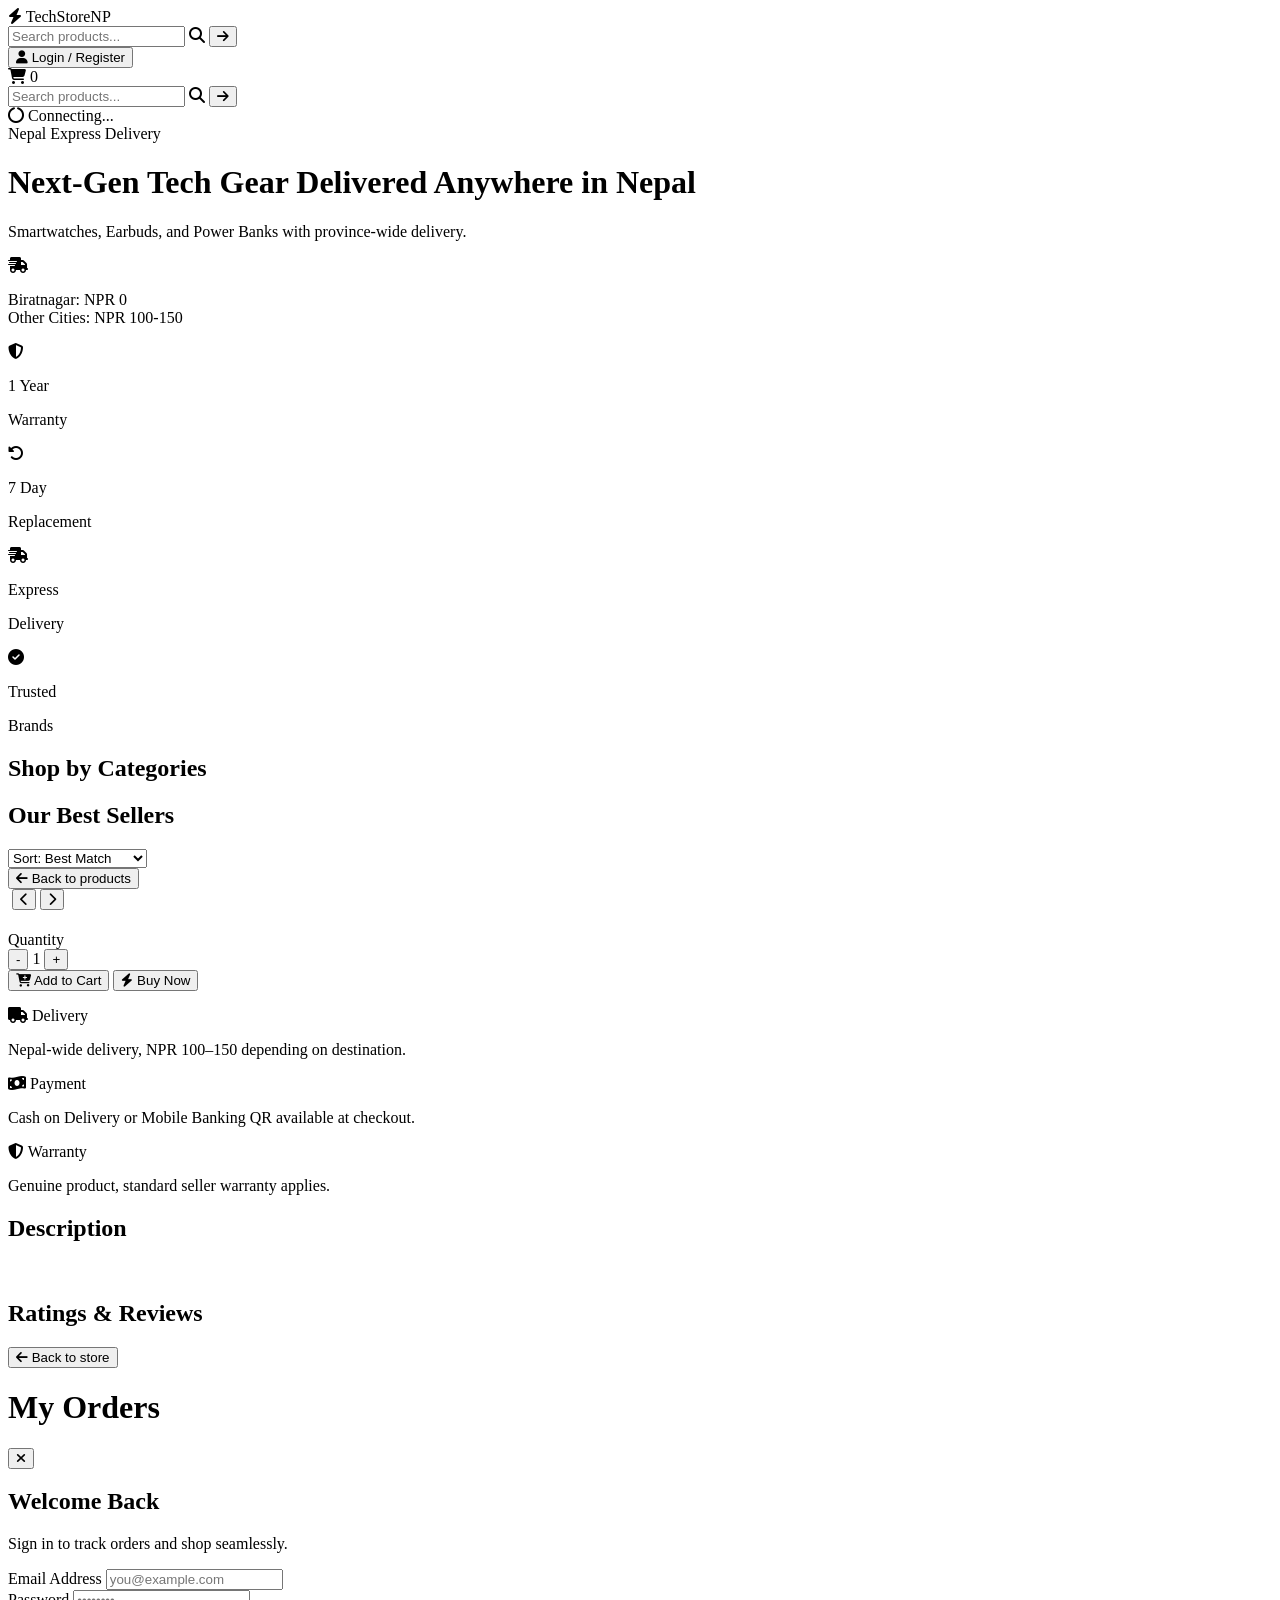
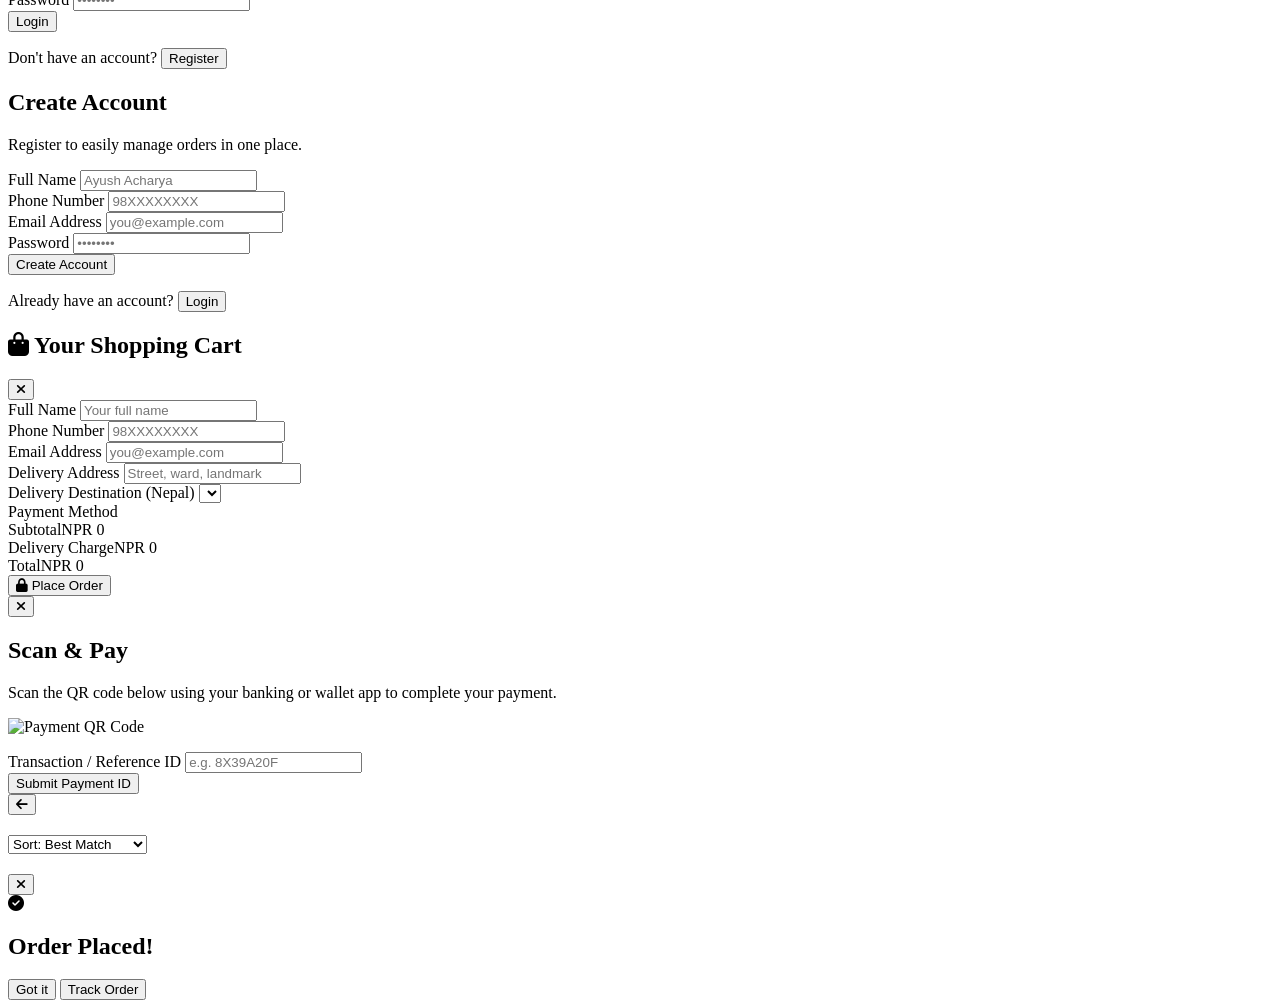
==== commit 20ab64fa: "Add files via upload" ====
--- a/index.html
+++ b/index.html
@@ -1,3 +1,4 @@
+
 <!DOCTYPE html>
 <html lang="en">
 <head>
@@ -6,12 +7,13 @@
     <title>TechStore Nepal | Electronics & Accessories</title>
     <script src="https://cdn.tailwindcss.com"></script>
     <link rel="stylesheet" href="https://cdnjs.cloudflare.com/ajax/libs/font-awesome/6.4.0/css/all.min.css">
-    <link rel="icon" type="image/x-icon" href="https://play-lh.googleusercontent.com/R-m4sTm-WbWdq1OsVpAAQMVl7DpzN3ssF1MpxslpGS5-PmfO6LyeCWDBPUqijXdiHZrYVo4rNKBdu--lOEAMe-I=w240-h480-rw">
+         <link rel="icon" type="image/x-icon" href="https://play-lh.googleusercontent.com/R-m4sTm-WbWdq1OsVpAAQMVl7DpzN3ssF1MpxslpGS5-PmfO6LyeCWDBPUqijXdiHZrYVo4rNKBdu--lOEAMe-I=w240-h480-rw">
     <style>
         .pay-option.selected { border-color: #2563eb; background: #eff6ff; }
-        .payment-method-card.selected { border-color: #2563eb; background: #eff6ff; }
     </style>
-</head>
+<link rel="stylesheet" href="https://fonts.googleapis.com/css2?family=Inter:wght@400;500;600;700;800&display=swap">
+    <link rel="stylesheet" href="style.css">
+    </head>
 <body class="bg-gray-50 text-gray-800 font-sans">
 
     <!-- NAVBAR -->
@@ -159,10 +161,13 @@
             <div class="grid grid-cols-1 lg:grid-cols-5 gap-8">
                 <div class="lg:col-span-2">
                     <div class="bg-white border border-gray-100 rounded-xl p-4">
-                        <div class="h-[420px] md:h-[560px] rounded-lg overflow-hidden bg-gray-50">
-                            <img id="detail-main-image" src="" alt="" class="w-full h-full object-contain p-4">
-                        </div>
-                        <div id="detail-thumbnails" class="flex gap-2 mt-3"></div>
+                        <div class="relative h-[420px] md:h-[560px] rounded-lg overflow-hidden bg-gray-50">
+                            <img id="detail-main-image" src="" alt="" onclick="openLightbox()" class="w-full h-full object-contain p-4 cursor-zoom-in">
+                            <button id="g-prev" onclick="setGallery(galleryIdx-1)" class="g-nav left-3" aria-label="Previous image"><i class="fa-solid fa-chevron-left"></i></button>
+                            <button id="g-next" onclick="setGallery(galleryIdx+1)" class="g-nav right-3" aria-label="Next image"><i class="fa-solid fa-chevron-right"></i></button>
+                            <span id="gallery-count" class="absolute bottom-3 right-3 text-[11px] font-semibold bg-gray-900/70 text-white px-2 py-0.5 rounded-full"></span>
+                        </div>
+                        <div id="detail-thumbnails" class="flex gap-2 mt-3 overflow-x-auto no-scrollbar"></div>
                     </div>
                 </div>
 
@@ -223,6 +228,16 @@
                     <img id="detail-banner-image" src="" alt="" class="w-full max-h-96 object-cover">
                 </div>
             </div>
+<section id="reviews-section" class="bg-white border border-gray-100 rounded-xl p-6 mt-8">
+                <h2 class="text-lg font-bold text-gray-900 mb-5">Ratings &amp; Reviews</h2>
+                <div class="grid grid-cols-1 md:grid-cols-3 gap-8">
+                    <div id="review-summary"></div>
+                    <div class="md:col-span-2 space-y-6">
+                        <div id="review-form"></div>
+                        <div id="review-list" class="divide-y"></div>
+                    </div>
+                </div>
+            </section>
         </div>
 
         <!-- USER ORDERS VIEW -->
@@ -322,18 +337,7 @@
 
                     <div>
                         <label class="text-xs font-semibold text-gray-600 block mb-2">Payment Method</label>
-                        <div class="grid grid-cols-1 gap-2">
-                            <!-- COD Option -->
-                            <div id="pay-cod" onclick="selectPayment('cod')" class="pay-option cursor-pointer border-2 rounded-xl p-3 flex items-center gap-3">
-                                <i class="fa-solid fa-money-bill-wave text-xl text-green-600 w-6 text-center"></i>
-                                <span class="text-sm font-semibold">Cash on Delivery</span>
-                            </div>
-                            
-                            <!-- Dynamic QR Options -->
-                            <div id="dynamic-payment-options" class="space-y-2">
-                                <!-- Injected by JS -->
-                            </div>
-                        </div>
+                        <div id="pay-options" class="grid grid-cols-2 gap-3"></div>
                     </div>
                 </div>
 
@@ -419,7 +423,7 @@
 
     <!-- Supabase JS SDK -->
     <script src="https://cdn.jsdelivr.net/npm/@supabase/supabase-js@2"></script>
-    <script src="shared.js?v=8"></script>
+    <script src="shared.js?v=6"></script>
     <script>
         const FORMSPREE_ENDPOINT = "https://formspree.io/f/mdaqrzvn";
 
@@ -427,33 +431,24 @@
         let categories = [];
         let deliveryRates = [];
         let cart = [];
-        let selectedPayment = 'cod';
+        let selectedPayment = '';
+        let paymentMethods = [];
         let currentProductId = null;
         let detailQty = 1;
 
         let currentUser = JSON.parse(localStorage.getItem('techstore_user') || 'null');
         let currentEsewaOrderId = null;
         let unsubUserOrders = null;
-        
-        // New global for multiple payment methods
-        window.checkoutPaymentMethods = [];
-        let selectedPaymentMethodId = null; 
-
+        let esewaConfig = { providerName: '', accountId: '', qrImage: '' };
         let pendingCheckout = false;
 
         window.addEventListener('DOMContentLoaded', async () => {
             await ensureSeeded();
             subscribeProducts(list => { products = list; renderProducts(applyActiveFilter()); renderBestSellers(); renderCategoryCircles(); hideLoadingBanner(); });
+            subscribeReviews(list => { allReviews = list; renderProducts(applyActiveFilter()); renderBestSellers(); if (currentProductId) renderReviews(); });
             subscribeCategories(list => { categories = list; renderFilterBar(); renderCategoryCircles(); });
             subscribeDelivery(list => { deliveryRates = list; populateLocationOptions(); updateCartTotals(); });
-            
-            // Updated: Multiple Payment Methods
-            subscribePaymentMethods(methods => {
-                window.checkoutPaymentMethods = methods;
-                renderCheckoutPaymentOptions(methods);
-            });
-            
-            selectPayment('cod');
+            subscribePaymentMethods(list => { paymentMethods = list; renderPayOptions(); });
             updateUserNav();
         });
 
@@ -465,6 +460,7 @@
         /* User Authentication & Orders Nav */
         function updateUserNav() {
             const nav = document.getElementById('user-nav-area');
+            setTimeout(() => { if (currentProductId) { renderReviewForm(); renderReviews(); } }, 0);
             if (currentUser) {
                 nav.innerHTML = `
                 <div class="flex items-center gap-2">
@@ -571,8 +567,10 @@
                 return;
             }
 
+            window._uo = orders;
             container.innerHTML = orders.map(o => {
-                const isEsewa = o.payment_method !== 'Cash on Delivery';
+                const pm0 = paymentMethods.find(x => x.name === o.payment_method);
+                const isEsewa = pm0 ? pm0.type === 'qr' : o.payment_method !== 'Cash on Delivery';
 
                 const payMeta = PAYMENT_STATUSES.find(s => s.key === o.payment_status);
                 const payStatusColor = payMeta ? `text-${payMeta.color}-600 bg-${payMeta.color}-50` : 'text-gray-600 bg-gray-50';
@@ -615,7 +613,7 @@
                     <div class="flex justify-between items-center text-xs font-semibold pt-2 border-t">
                         <span>Total: <strong class="text-orange-500 text-sm">NPR ${o.total}</strong> (${o.payment_method})</span>
                         ${isEsewa && o.payment_status !== 'Verified' ? `
-                            <button onclick="openEsewaModal('${o.id}', '${o.payment_method}')" class="bg-green-600 text-white px-3 py-1.5 rounded-md hover:bg-green-700">
+                            <button onclick="openEsewaModal('${o.id}')" class="bg-green-600 text-white px-3 py-1.5 rounded-md hover:bg-green-700">
                                 ${o.transaction_id ? 'Update Transaction ID' : 'Pay via QR'}
                             </button>
                         ` : ''}
@@ -820,7 +818,7 @@
 
         function productCardHtml(p) {
             const discount = p.oldPrice ? Math.round((1 - p.price / p.oldPrice) * 100) : 0;
-            const fullStars = Math.round(p.rating || 0);
+            const fullStars = Math.round(eff(p).rating);
             const stars = Array.from({ length: 5 }).map((_, i) =>
                 `<i class="fa-star text-[11px] ${i < fullStars ? 'fa-solid text-orange-400' : 'fa-regular text-gray-300'}"></i>`
             ).join('');
@@ -845,7 +843,7 @@
                         ${badgeHtml ? `<div class="mt-1">${badgeHtml}</div>` : ''}
                         <div class="flex items-center gap-1.5 mt-1.5 text-[10px] text-gray-400 flex-wrap">
                             ${p.sold ? `<span>${p.sold} sold</span><span>|</span>` : ''}
-                            ${p.reviews ? `<span class="flex gap-0.5">${stars}</span><span>(${p.reviews})</span>` : ''}
+                            ${eff(p).count ? `<span class="flex gap-0.5">${stars}</span><span>(${eff(p).count})</span>` : ''}
                         </div>
                     </div>
                 </div>`;
@@ -893,24 +891,18 @@
             document.getElementById('detail-description').innerText = p.description || '';
             document.getElementById('detail-bullets').innerHTML = (p.bullets || []).map(b => `<li>${b}</li>`).join('');
 
-            if (p.reviews) {
-                const fullStars = Math.round(p.rating || 0);
+            if (eff(p).count) {
+                const fullStars = Math.round(eff(p).rating);
                 const starsHtml = Array.from({ length: 5 }).map((_, i) =>
                     `<i class="fa-star text-xs ${i < fullStars ? 'fa-solid text-orange-400' : 'fa-regular text-gray-300'}"></i>`
                 ).join('');
                 const soldHtml = p.sold ? `<span class="text-xs text-gray-400 ml-2">${p.sold} sold</span>` : '';
-                document.getElementById('detail-rating').innerHTML = `<span class="flex gap-0.5">${starsHtml}</span><span class="text-xs text-gray-400 ml-1">(${p.reviews} ratings)</span>${soldHtml}`;
+                document.getElementById('detail-rating').innerHTML = `<span class="flex gap-0.5">${starsHtml}</span><span class="text-xs text-gray-400 ml-1">(${eff(p).count} ratings)</span>${soldHtml}`;
             } else {
                 document.getElementById('detail-rating').innerHTML = '';
             }
 
-            const thumbs = document.getElementById('detail-thumbnails');
-            thumbs.innerHTML = Array.from({ length: 4 }).map(() => `
-                <div class="w-14 h-14 rounded-lg overflow-hidden border-2 border-transparent hover:border-blue-500 cursor-pointer">
-                    <img src="${p.image}" class="w-full h-full object-cover">
-                </div>
-            `).join('');
-
+            
             document.getElementById('detail-qty').innerText = '1';
             document.getElementById('view-home-extras').classList.add('hidden');
             document.getElementById('view-grid').classList.add('hidden');
@@ -918,6 +910,7 @@
             document.getElementById('view-detail').classList.remove('hidden');
             window.scrollTo({ top: 0, behavior: 'smooth' });
             if (!fromPop) history.pushState({ view: 'detail', id }, '');
+            initGallery(p); renderReviews(); renderReviewForm();
         }
 
         function backToStore() {
@@ -976,6 +969,129 @@
             openCart();
         }
 
+
+        /* ---------- Gallery ---------- */
+        let galleryImgs = [], galleryIdx = 0;
+        function setGallery(i) {
+            if (!galleryImgs.length) return;
+            galleryIdx = (i + galleryImgs.length) % galleryImgs.length;
+            document.getElementById('detail-main-image').src = galleryImgs[galleryIdx];
+            document.getElementById('gallery-count').innerText = `${galleryIdx + 1} / ${galleryImgs.length}`;
+            document.querySelectorAll('#detail-thumbnails .g-thumb').forEach((t, j) => t.classList.toggle('on', j === galleryIdx));
+        }
+        function initGallery(p) {
+            galleryImgs = getImages(p);
+            const multi = galleryImgs.length > 1;
+            ['g-prev', 'g-next', 'gallery-count'].forEach(id => document.getElementById(id).classList.toggle('hidden', !multi));
+            document.getElementById('detail-thumbnails').innerHTML = multi ? galleryImgs.map((src, i) =>
+                `<button onclick="setGallery(${i})" class="g-thumb" aria-label="Image ${i + 1}"><img src="${esc(src)}" class="w-full h-full object-cover"></button>`).join('') : '';
+            setGallery(0);
+        }
+        function openLightbox() {
+            if (!galleryImgs.length) return;
+            let box = document.getElementById('lightbox');
+            if (!box) {
+                box = document.createElement('div');
+                box.id = 'lightbox';
+                box.className = 'fixed inset-0 bg-black/90 z-[95] hidden items-center justify-center p-4';
+                box.onclick = () => { box.classList.add('hidden'); box.classList.remove('flex'); };
+                box.innerHTML = '<img class="max-w-full max-h-full object-contain"><button class="absolute top-4 right-5 text-white text-3xl" aria-label="Close">&times;</button>';
+                document.body.appendChild(box);
+            }
+            box.querySelector('img').src = galleryImgs[galleryIdx];
+            box.classList.remove('hidden'); box.classList.add('flex');
+        }
+        document.addEventListener('keydown', e => {
+            if (!currentProductId || document.getElementById('view-detail').classList.contains('hidden')) return;
+            if (e.key === 'ArrowLeft') setGallery(galleryIdx - 1);
+            if (e.key === 'ArrowRight') setGallery(galleryIdx + 1);
+            if (e.key === 'Escape') { const b = document.getElementById('lightbox'); if (b) b.click(); }
+        });
+
+        /* ---------- Ratings & Reviews ---------- */
+        let allReviews = [], reviewRating = 0;
+        const esc = s => String(s ?? '').replace(/[&<>"']/g, c => ({ '&': '&amp;', '<': '&lt;', '>': '&gt;', '"': '&quot;', "'": '&#39;' }[c]));
+        // Listed rating blended with real customer reviews
+        function eff(p) {
+            const rs = allReviews.filter(r => r.product_id === String(p.id));
+            const c0 = p.reviews || 0, c = c0 + rs.length;
+            const sum = (p.rating || 0) * c0 + rs.reduce((s, r) => s + r.rating, 0);
+            return { rating: c ? sum / c : 0, count: c };
+        }
+        const starRow = (v, size = 'text-xs') => [1, 2, 3, 4, 5].map(i =>
+            `<i class="fa-star ${size} ${i <= Math.round(v) ? 'fa-solid text-amber-400' : 'fa-regular text-gray-300'}"></i>`).join('');
+
+        function renderReviews() {
+            const rs = allReviews.filter(r => r.product_id === String(currentProductId));
+            const avg = rs.length ? rs.reduce((s, r) => s + r.rating, 0) / rs.length : 0;
+            document.getElementById('review-summary').innerHTML = rs.length ? `
+                <div class="flex items-end gap-2"><span class="text-5xl font-extrabold text-gray-900">${avg.toFixed(1)}</span><span class="text-sm text-gray-400 pb-1.5">/ 5</span></div>
+                <div class="flex gap-0.5 mt-1">${starRow(avg, 'text-base')}</div>
+                <p class="text-xs text-gray-500 mt-1 mb-4">${rs.length} customer review${rs.length === 1 ? '' : 's'}</p>
+                ${[5, 4, 3, 2, 1].map(n => { const c = rs.filter(r => r.rating === n).length; return `<div class="flex items-center gap-2 text-xs text-gray-500 mb-1.5"><span class="w-3">${n}</span><div class="bar flex-1"><i style="width:${c / rs.length * 100}%"></i></div><span class="w-5 text-right">${c}</span></div>`; }).join('')}`
+                : `<p class="text-sm text-gray-500">No customer reviews yet.</p>`;
+            document.getElementById('review-list').innerHTML = rs.length ? rs.map(r => {
+                const mine = currentUser && r.user_id === String(currentUser.id);
+                return `<article class="py-4 first:pt-0">
+                    <div class="flex items-center justify-between gap-3">
+                        <div class="flex items-center gap-2.5 min-w-0">
+                            <span class="w-8 h-8 rounded-full bg-blue-100 text-blue-700 font-bold text-sm flex items-center justify-center shrink-0">${esc((r.user_name || '?')[0].toUpperCase())}</span>
+                            <div class="min-w-0"><p class="text-sm font-semibold text-gray-900 truncate">${esc(r.user_name)}${mine ? ' <span class="text-[10px] font-semibold text-blue-600 bg-blue-50 px-1.5 py-0.5 rounded ml-1">You</span>' : ''}</p>
+                            <p class="text-[11px] text-gray-400">${new Date(r.created_at).toLocaleDateString(undefined, { year: 'numeric', month: 'short', day: 'numeric' })}</p></div>
+                        </div>
+                        <div class="flex gap-0.5 shrink-0">${starRow(r.rating)}</div>
+                    </div>
+                    ${r.comment ? `<p class="text-sm text-gray-700 mt-2.5 whitespace-pre-line">${esc(r.comment)}</p>` : ''}
+                    ${mine ? `<button onclick="removeMyReview('${r.id}')" class="text-[11px] text-red-500 hover:underline mt-2">Delete my review</button>` : ''}
+                </article>`;
+            }).join('') : '';
+        }
+
+        function setReviewRating(n) {
+            reviewRating = n;
+            document.querySelectorAll('.star-pick button').forEach((b, i) => b.classList.toggle('on', i < n));
+        }
+
+        function renderReviewForm() {
+            const box = document.getElementById('review-form');
+            if (!box) return;
+            if (!currentUser) {
+                box.innerHTML = `<div class="flex items-center justify-between gap-3 bg-gray-50 border rounded-xl p-4">
+                    <p class="text-sm text-gray-600">Log in to rate this product and write a review.</p>
+                    <button onclick="openAuthModal('login')" class="shrink-0 bg-blue-600 hover:bg-blue-700 text-white text-xs font-semibold px-4 py-2 rounded-lg">Login</button></div>`;
+                return;
+            }
+            const mine = allReviews.find(r => r.product_id === String(currentProductId) && r.user_id === String(currentUser.id));
+            box.innerHTML = `<form onsubmit="submitReview(event)" class="bg-gray-50 border rounded-xl p-4 space-y-3">
+                <p class="text-sm font-semibold text-gray-900">${mine ? 'Edit your review' : 'Write a review'} <span class="font-normal text-gray-500">as ${esc(currentUser.name)}</span></p>
+                <div class="star-pick flex gap-1" role="radiogroup" aria-label="Your rating">${[1, 2, 3, 4, 5].map(n => `<button type="button" onclick="setReviewRating(${n})" aria-label="${n} star${n > 1 ? 's' : ''}"><i class="fa-solid fa-star"></i></button>`).join('')}</div>
+                <textarea id="review-text" rows="3" maxlength="1000" placeholder="What did you like or dislike? (optional)" class="w-full border rounded-lg p-2.5 text-sm outline-none bg-white">${esc(mine ? mine.comment : '')}</textarea>
+                <button type="submit" class="bg-gray-900 hover:bg-gray-700 text-white text-sm font-semibold px-5 py-2 rounded-lg">${mine ? 'Update review' : 'Submit review'}</button>
+            </form>`;
+            setReviewRating(mine ? mine.rating : 0);
+        }
+
+        async function submitReview(e) {
+            e.preventDefault();
+            if (!reviewRating) { showToast('Please select a star rating'); return; }
+            try {
+                await saveReview({ product_id: String(currentProductId), user_id: String(currentUser.id), user_name: currentUser.name,
+                    rating: reviewRating, comment: document.getElementById('review-text').value.trim() });
+                allReviews = await fetchAllReviews();
+                renderReviews(); renderReviewForm(); renderProducts(applyActiveFilter());
+                showToast('Thanks for your review!');
+            } catch (err) { alert('Could not save review: ' + (err.message || 'run schema.sql in Supabase first')); }
+        }
+
+        async function removeMyReview(id) {
+            if (!confirm('Delete your review?')) return;
+            try {
+                await deleteReview(id);
+                allReviews = await fetchAllReviews();
+                renderReviews(); renderReviewForm(); renderProducts(applyActiveFilter());
+            } catch (err) { alert('Could not delete review: ' + (err.message || '')); }
+        }
+
         let toastTimer = null;
         function showToast(message) {
             let toast = document.getElementById('cart-toast');
@@ -1046,72 +1162,30 @@
         function openCart() { document.getElementById('cart-modal').classList.remove('hidden'); }
         function closeCart() { document.getElementById('cart-modal').classList.add('hidden'); }
 
-        // UPDATED: Payment Selection Logic
-        function renderCheckoutPaymentOptions(methods) {
-            const container = document.getElementById('dynamic-payment-options');
-            if (!methods || methods.length === 0) {
-                container.innerHTML = `<p class="text-xs text-red-500">No digital payment methods configured by store.</p>`;
-                return;
-            }
-
-            container.innerHTML = methods.map((pm, i) => `
-                <div id="pay-dynamic-${pm.id}" onclick="selectPayment('dynamic', '${pm.id}')" class="pay-option cursor-pointer border-2 rounded-xl p-3 flex items-center gap-3">
-                    <i class="fa-solid fa-qrcode text-xl text-blue-600 w-6 text-center"></i>
-                    <span class="text-sm font-semibold">Scan & Pay (${pm.providerName})</span>
-                </div>
-            `).join('');
-        }
-
-        function selectPayment(type, methodId = null) {
-            // Reset all
-            document.getElementById('pay-cod').classList.remove('selected');
-            document.querySelectorAll('.pay-option').forEach(el => el.classList.remove('selected'));
-
-            if (type === 'cod') {
-                selectedPayment = 'cod';
-                selectedPaymentMethodId = null;
-                document.getElementById('pay-cod').classList.add('selected');
-            } else if (type === 'dynamic') {
-                selectedPayment = 'dynamic';
-                selectedPaymentMethodId = methodId;
-                const el = document.getElementById(`pay-dynamic-${methodId}`);
-                if (el) el.classList.add('selected');
-            }
-        }
-
-        function openEsewaModal(orderId, specificProviderName = null) {
+        const getMethod = k => paymentMethods.find(m => m.key === k);
+        function renderPayOptions() {
+            const list = paymentMethods.filter(m => m.enabled !== false);
+            if (!list.some(m => m.key === selectedPayment)) selectedPayment = list[0] ? list[0].key : '';
+            document.getElementById('pay-options').innerHTML = list.map(m => `
+                <div onclick="selectPayment('${m.key}')" class="pay-option ${m.key === selectedPayment ? 'selected' : ''} cursor-pointer border-2 rounded-xl p-3 flex flex-col items-center justify-center gap-2 text-center">
+                    <i class="fa-solid ${m.type === 'qr' ? 'fa-qrcode' : 'fa-money-bill-wave'} text-2xl text-green-600"></i>
+                    <span class="text-xs font-semibold">${esc(m.name)}</span>
+                </div>`).join('') || '<p class="col-span-2 text-xs text-gray-400">No payment methods available.</p>';
+        }
+        function selectPayment(key) { selectedPayment = key; renderPayOptions(); }
+
+        function openEsewaModal(orderId, methodName) {
             currentEsewaOrderId = orderId;
             document.getElementById('esewa-tx-input').value = '';
-
-            let methodToUse = null;
-
-            // If called from order history, find the method by name
-            if (specificProviderName && specificProviderName !== 'Cash on Delivery') {
-                methodToUse = window.checkoutPaymentMethods.find(m => m.providerName === specificProviderName);
-            } 
-            
-            // If not found, or if called from checkout, use the selected one
-            if (!methodToUse && selectedPaymentMethodId) {
-                methodToUse = window.checkoutPaymentMethods.find(m => m.id === selectedPaymentMethodId);
-            }
-
-            // Fallback
-            if (!methodToUse && window.checkoutPaymentMethods.length > 0) {
-                methodToUse = window.checkoutPaymentMethods[0];
-            }
-
-            if (!methodToUse) {
-                alert('Payment configuration not found. Please contact store.');
-                return;
-            }
-
-            const qrSrc = methodToUse.qrImage
-                ? methodToUse.qrImage
-                : `https://api.qrserver.com/v1/create-qr-code/?size=180x180&data=${encodeURIComponent(methodToUse.accountId)}`;
-                
-            document.getElementById('esewa-qr-image').src = qrSrc;
-            document.getElementById('esewa-id-label').innerText = `${methodToUse.providerName} ID: ${methodToUse.accountId}`;
-
+            const o = (window._uo || []).find(x => x.id === orderId);
+            const name = methodName || (o && o.payment_method);
+            const m = paymentMethods.find(x => x.name === name) || paymentMethods.find(x => x.type === 'qr') || {};
+            const img = document.getElementById('esewa-qr-image');
+            const src = m.qrImage || (m.accountId ? `https://api.qrserver.com/v1/create-qr-code/?size=180x180&data=${encodeURIComponent(m.accountId)}` : '');
+            img.src = src; img.classList.toggle('hidden', !src);
+            const label = document.getElementById('esewa-id-label');
+            label.classList.add('whitespace-pre-line');
+            label.innerText = [m.accountId ? `${m.name || 'Account'}: ${m.accountId}` : (m.name || ''), m.instructions || ''].filter(Boolean).join('\n');
             document.getElementById('esewa-modal').classList.remove('hidden');
             document.getElementById('esewa-modal').classList.add('flex');
         }
@@ -1172,13 +1246,9 @@
             const total = subtotal + rate.charge;
             const orderId = 'ORD' + Date.now();
             const itemsSummary = cart.map(c => `${c.title} x${c.qty} (NPR ${c.price} each)`).join('\n');
-            
-            // Determine final payment label
-            let paymentLabel = 'Cash on Delivery';
-            if (selectedPayment === 'dynamic') {
-                const selectedMethod = window.checkoutPaymentMethods.find(m => m.id === selectedPaymentMethodId);
-                paymentLabel = selectedMethod ? selectedMethod.providerName : 'Mobile Banking';
-            }
+            const pm = getMethod(selectedPayment);
+            if (!pm) { alert('Please choose a payment method.'); return; }
+            const paymentLabel = pm.name;
 
             const payload = {
                 id: orderId,
@@ -1188,7 +1258,7 @@
                 payment_method: paymentLabel,
                 items: itemsSummary,
                 subtotal, delivery_charge: rate.charge, total,
-                payment_status: selectedPayment === 'dynamic' ? 'Pending' : 'Cash on Delivery',
+                payment_status: pm.type === 'qr' ? 'Pending' : 'Cash on Delivery',
                 order_status: 'Order Placed'
             };
 
@@ -1203,7 +1273,7 @@
                 btn.disabled = false;
                 btn.innerHTML = `<i class="fa-solid fa-lock text-sm"></i> Place Order`;
                 alert('Could not place your order. ' + (err.message || 'Please try again in a moment.'));
-                return; // stop here
+                return; // stop here — do NOT clear cart or show success if the order was never saved
             }
 
             fetch(FORMSPREE_ENDPOINT, {
@@ -1219,10 +1289,10 @@
             updateCartTotals();
             closeCart();
 
-            if (selectedPayment === 'dynamic') {
-                openEsewaModal(orderId);
+            if (pm.type === 'qr') {
+                openEsewaModal(orderId, pm.name);
             } else {
-                openConfirmModal(`Order ${orderId} placed with Cash on Delivery. Track its status anytime under 'My Orders'.`);
+                openConfirmModal(`Order ${orderId} placed with ${paymentLabel}. Track its status anytime under 'My Orders'.`);
             }
         }
     </script>
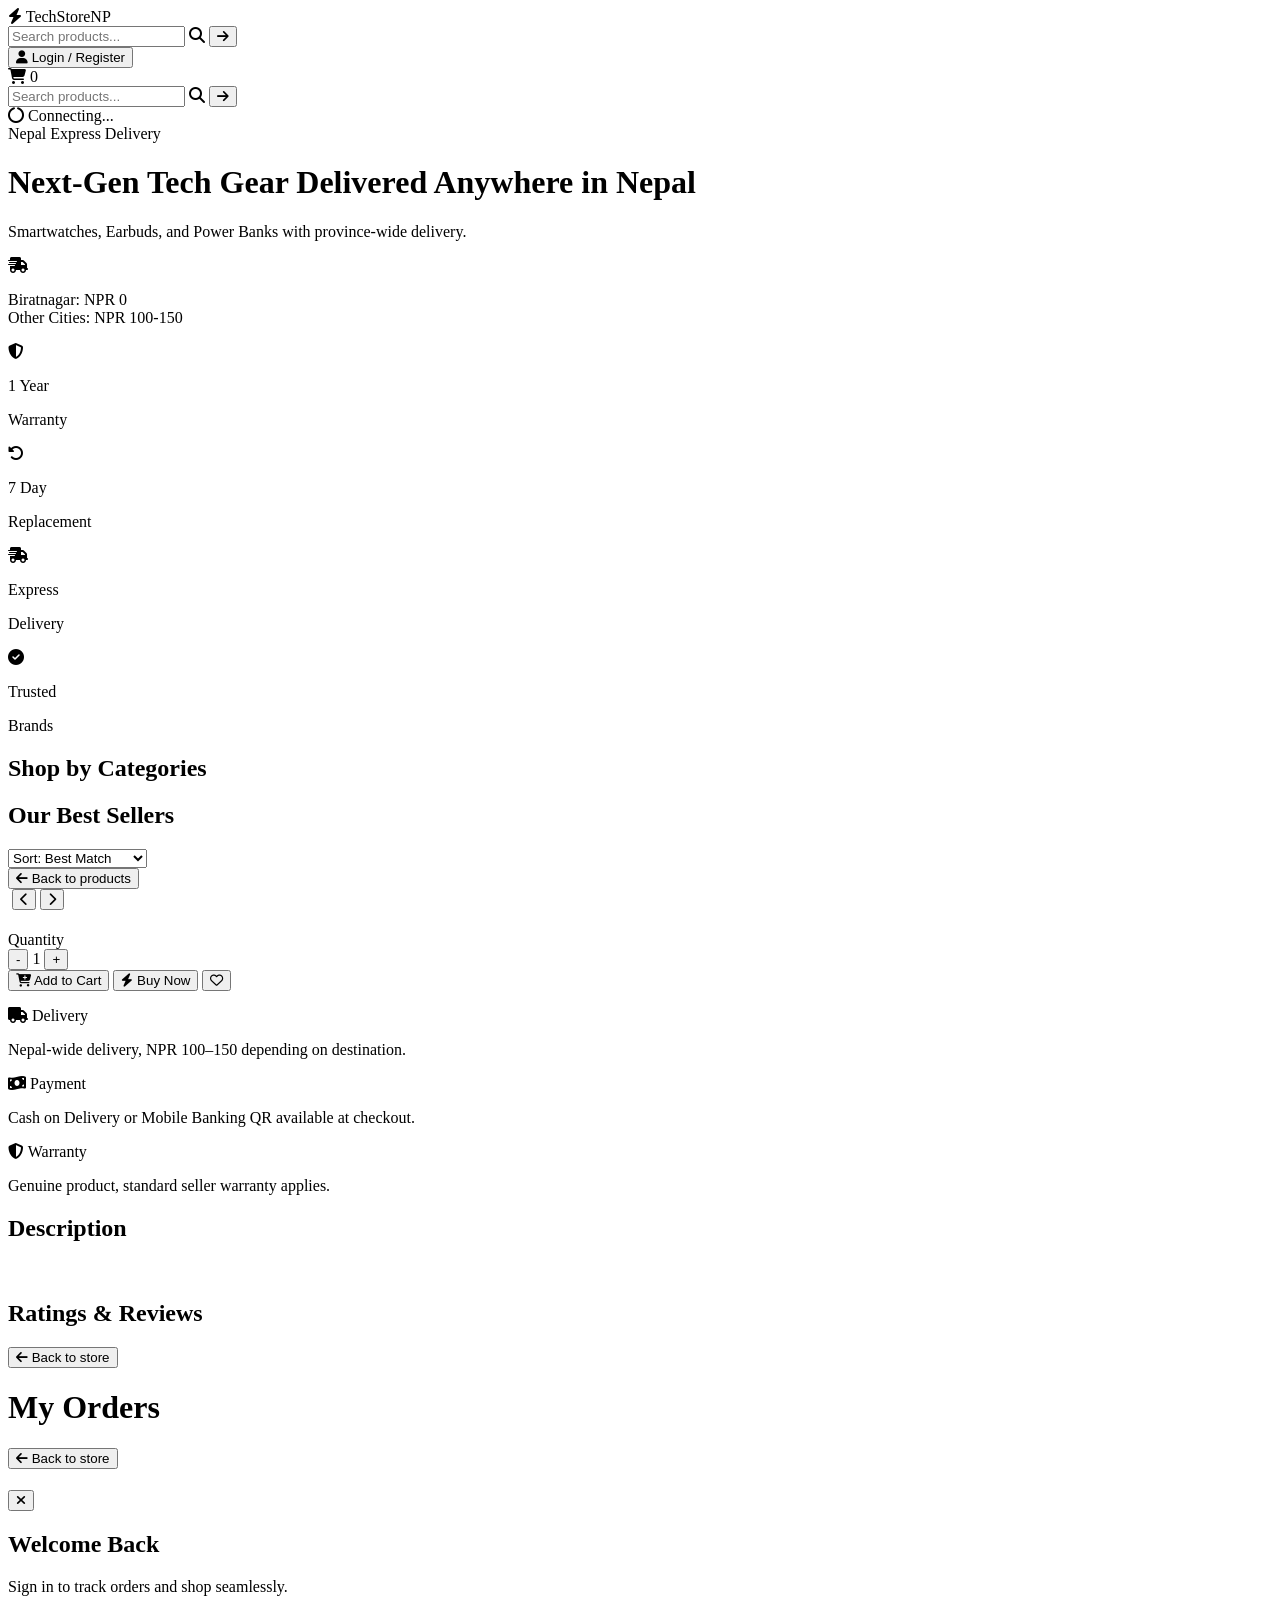
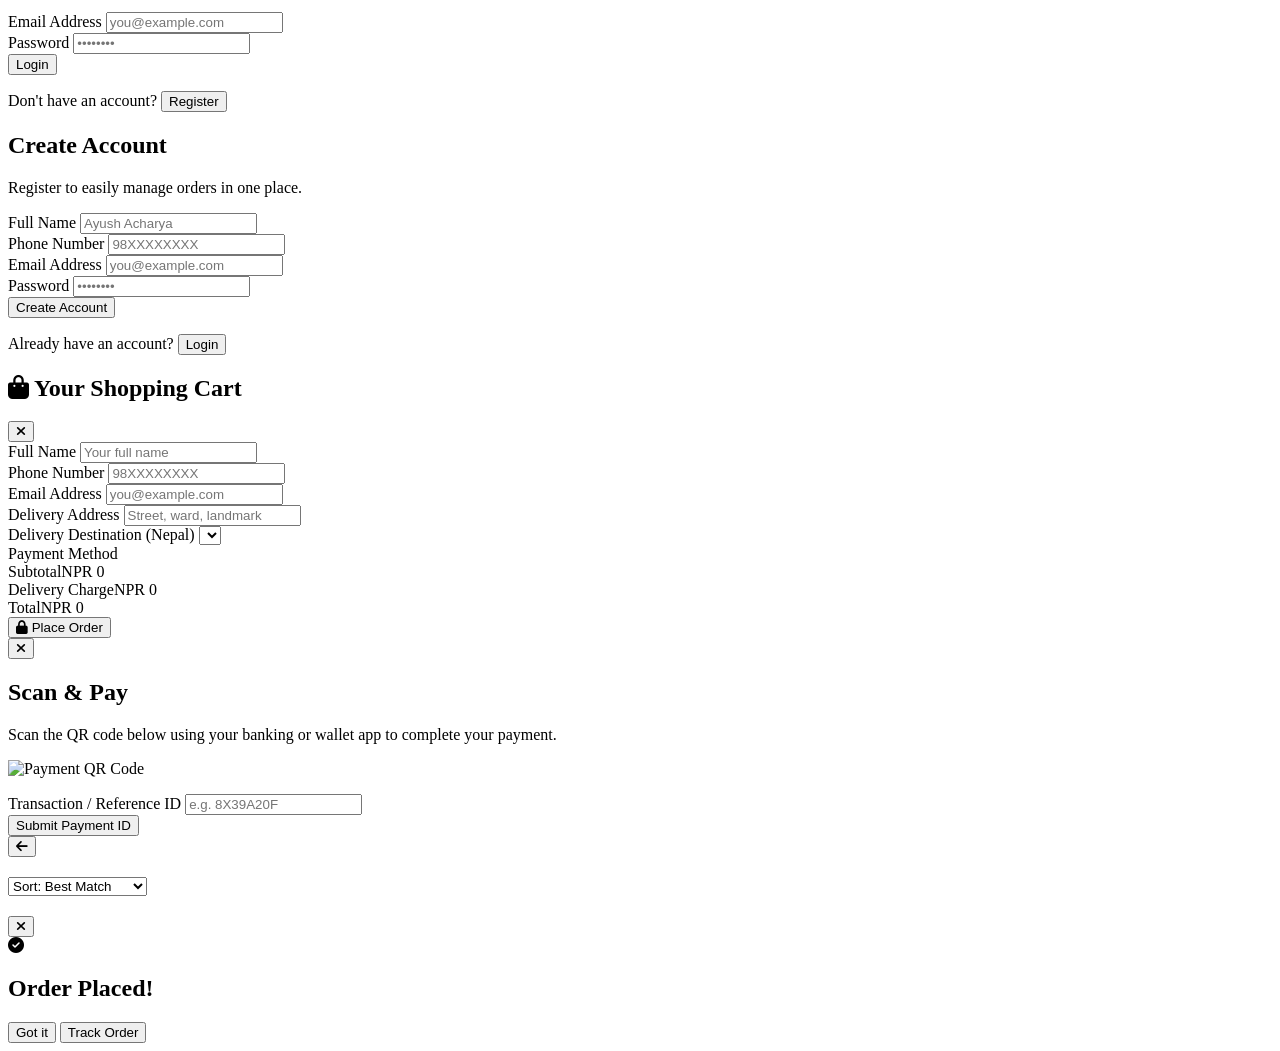
==== commit 9ac0f0b1: "Add files via upload" ====
--- a/index.html
+++ b/index.html
@@ -10,6 +10,17 @@
          <link rel="icon" type="image/x-icon" href="https://play-lh.googleusercontent.com/R-m4sTm-WbWdq1OsVpAAQMVl7DpzN3ssF1MpxslpGS5-PmfO6LyeCWDBPUqijXdiHZrYVo4rNKBdu--lOEAMe-I=w240-h480-rw">
     <style>
         .pay-option.selected { border-color: #2563eb; background: #eff6ff; }
+        /* account dropdown */
+        .acct-menu { display: none; }
+        .acct-wrap:hover .acct-menu, .acct-wrap.open .acct-menu { display: block; }
+        .acct-wrap.suppress .acct-menu { display: none !important; }
+        .acct-item { display: flex; align-items: center; gap: 18px; width: 100%; padding: 13px 22px; text-align: left; color: #6b7280; font-size: 14px; transition: background .15s, color .15s; }
+        .acct-item:hover { background: #f3f4f6; color: #1f2937; }
+        .acct-item i { width: 22px; text-align: center; font-size: 19px; color: #9ca3af; }
+        .acct-item:hover i { color: #2563eb; }
+        .wish-btn { position: absolute; top: 8px; right: 8px; width: 30px; height: 30px; border-radius: 9999px; background: rgba(255,255,255,.92); display: flex; align-items: center; justify-content: center; color: #6b7280; box-shadow: 0 1px 3px rgba(0,0,0,.15); }
+        .wish-btn:hover { color: #ef4444; }
+        .wish-btn.on { color: #ef4444; }
     </style>
 <link rel="stylesheet" href="https://fonts.googleapis.com/css2?family=Inter:wght@400;500;600;700;800&display=swap">
     <link rel="stylesheet" href="style.css">
@@ -198,6 +209,9 @@
                             <button onclick="buyNowFromDetail()" class="flex-1 bg-blue-600 hover:bg-blue-700 text-white text-sm font-semibold py-3 rounded-lg flex items-center justify-center gap-2">
                                 <i class="fa-solid fa-bolt"></i> Buy Now
                             </button>
+                            <button id="detail-wish-btn" onclick="toggleWishlist(currentProductId, event)" class="w-12 shrink-0 border rounded-lg text-gray-500 hover:text-red-500 flex items-center justify-center" aria-label="Add to wishlist">
+                                <i class="fa-regular fa-heart text-lg"></i>
+                            </button>
                         </div>
                     </div>
                 </div>
@@ -247,6 +261,15 @@
             </button>
             <h1 class="text-2xl font-bold mb-6">My Orders</h1>
             <div id="user-orders-list" class="space-y-4"></div>
+        </div>
+
+        <!-- ACCOUNT PAGES (profile / wishlist / reviews / returns) -->
+        <div id="view-account" class="hidden">
+            <button onclick="history.back()" class="text-sm text-gray-500 hover:text-blue-600 mb-4 flex items-center gap-2">
+                <i class="fa-solid fa-arrow-left"></i> Back to store
+            </button>
+            <h1 id="account-title" class="text-2xl font-bold mb-6"></h1>
+            <div id="account-body"></div>
         </div>
     </main>
 
@@ -461,13 +484,32 @@
         function updateUserNav() {
             const nav = document.getElementById('user-nav-area');
             setTimeout(() => { if (currentProductId) { renderReviewForm(); renderReviews(); } }, 0);
+            if (products.length) { renderProducts(applyActiveFilter()); renderBestSellers(); updateWishBtn(); }
             if (currentUser) {
+                const first = (currentUser.name || 'Account').trim().split(/\s+/)[0];
+                const initial = esc((currentUser.name || '?')[0].toUpperCase());
                 nav.innerHTML = `
-                <div class="flex items-center gap-2">
-                    <button onclick="openUserOrdersView()" class="text-xs bg-blue-50 text-blue-600 hover:bg-blue-100 px-3 py-1.5 rounded-md font-semibold">
-                        <i class="fa-solid fa-box mr-1"></i> My Orders
+                <div id="acct-wrap" class="acct-wrap relative" onmouseleave="this.classList.remove('suppress')">
+                    <button onclick="toggleAcctMenu(event)" class="flex items-center gap-2 text-sm font-semibold text-gray-700 hover:text-blue-600 py-1">
+                        <span class="w-8 h-8 rounded-full bg-blue-600 text-white font-bold text-sm flex items-center justify-center">${initial}</span>
+                        <span class="hidden sm:inline max-w-[140px] truncate">${esc(first)}</span>
+                        <i class="fa-solid fa-chevron-down text-[10px] text-gray-400"></i>
                     </button>
-                    <button onclick="handleUserLogout()" class="text-xs bg-red-50 text-red-600 hover:bg-red-100 px-2 py-1.5 rounded-md"><i class="fa-solid fa-right-from-bracket"></i></button>
+                    <div class="acct-menu absolute right-0 top-full pt-3 z-50">
+                        <div class="relative bg-white rounded-md shadow-2xl border border-gray-100 w-72 py-2">
+                            <span class="absolute -top-1.5 right-6 w-3 h-3 bg-white rotate-45 border-l border-t border-gray-100"></span>
+                            <div class="px-5 py-3 border-b mb-1">
+                                <p class="text-sm font-bold text-gray-900 truncate">${esc(currentUser.name)}</p>
+                                <p class="text-xs text-gray-400 truncate">${esc(currentUser.email)}</p>
+                            </div>
+                            <button class="acct-item" onclick="acctGo('profile')"><i class="fa-regular fa-face-smile"></i>Manage My Account</button>
+                            <button class="acct-item" onclick="acctGo('orders')"><i class="fa-solid fa-box-open"></i>My Orders</button>
+                            <button class="acct-item" onclick="acctGo('wishlist')"><i class="fa-regular fa-heart"></i>My Wishlist</button>
+                            <button class="acct-item" onclick="acctGo('reviews')"><i class="fa-regular fa-star"></i>My Reviews</button>
+                            <button class="acct-item" onclick="acctGo('returns')"><i class="fa-regular fa-circle-xmark"></i>My Returns &amp; Cancellations</button>
+                            <button class="acct-item" onclick="acctGo('logout')"><i class="fa-solid fa-arrow-right-from-bracket fa-flip-horizontal"></i>Log out</button>
+                        </div>
+                    </div>
                 </div>`;
                 document.getElementById('checkout-name').value = currentUser.name || '';
                 document.getElementById('checkout-phone').value = currentUser.phone || '';
@@ -478,6 +520,192 @@
                     <i class="fa-solid fa-user mr-1"></i> Login / Register
                 </button>`;
             }
+        }
+
+
+        /* ============ Account dropdown & pages ============ */
+        function toggleAcctMenu(e) {
+            e.stopPropagation();
+            document.getElementById('acct-wrap').classList.toggle('open');
+        }
+        document.addEventListener('click', e => {
+            const w = document.getElementById('acct-wrap');
+            if (w && !w.contains(e.target)) w.classList.remove('open');
+        });
+
+        function acctGo(page) {
+            const w = document.getElementById('acct-wrap');
+            if (w) { w.classList.remove('open'); w.classList.add('suppress'); }
+            if (page === 'orders') return openUserOrdersView();
+            if (page === 'logout') return handleUserLogout();
+            openAccountPage(page);
+        }
+
+        /* Wishlist (stored per user in this browser) */
+        const wlKey = () => 'techstore_wishlist_' + (currentUser ? currentUser.id : 'guest');
+        function getWishlist() { try { return JSON.parse(localStorage.getItem(wlKey()) || '[]'); } catch (e) { return []; } }
+        function isWished(id) { return !!currentUser && getWishlist().includes(String(id)); }
+        function toggleWishlist(id, ev) {
+            if (ev) ev.stopPropagation();
+            if (!currentUser) { showToast('Please login to use your wishlist'); openAuthModal('login'); return; }
+            id = String(id);
+            let list = getWishlist();
+            const had = list.includes(id);
+            list = had ? list.filter(x => x !== id) : [...list, id];
+            localStorage.setItem(wlKey(), JSON.stringify(list));
+            showToast(had ? 'Removed from wishlist' : 'Added to wishlist');
+            renderProducts(applyActiveFilter()); renderBestSellers(); updateWishBtn();
+            if (accountPage === 'wishlist' && !document.getElementById('view-account').classList.contains('hidden')) renderAccountPage('wishlist');
+        }
+        function updateWishBtn() {
+            const b = document.getElementById('detail-wish-btn');
+            if (!b) return;
+            const on = currentProductId && isWished(currentProductId);
+            b.classList.toggle('text-red-500', !!on);
+            b.innerHTML = `<i class="${on ? 'fa-solid' : 'fa-regular'} fa-heart text-lg"></i>`;
+        }
+
+        /* Account pages */
+        let accountPage = null;
+        const ACCOUNT_TITLES = { profile: 'Manage My Account', wishlist: 'My Wishlist', reviews: 'My Reviews', returns: 'My Returns & Cancellations' };
+
+        function openAccountPage(page, fromPop) {
+            if (!currentUser) { openAuthModal('login'); return; }
+            closeCategoryModal(); closeSearchModal();
+            if (unsubUserOrders) { unsubUserOrders(); unsubUserOrders = null; }
+            currentProductId = null;
+            ['view-home-extras', 'view-grid', 'view-detail', 'view-orders'].forEach(id => document.getElementById(id).classList.add('hidden'));
+            document.getElementById('view-account').classList.remove('hidden');
+            window.scrollTo({ top: 0 });
+            if (!fromPop) history.pushState({ view: 'account', page }, '');
+            renderAccountPage(page);
+        }
+
+        async function renderAccountPage(page) {
+            accountPage = page;
+            document.getElementById('account-title').innerText = ACCOUNT_TITLES[page] || '';
+            const body = document.getElementById('account-body');
+            if (page === 'profile') return renderProfilePage(body);
+            if (page === 'wishlist') return renderWishlistPage(body);
+            if (page === 'reviews') return renderMyReviewsPage(body);
+            if (page === 'returns') return renderReturnsPage(body);
+        }
+
+        function renderProfilePage(body) {
+            const u = currentUser;
+            const inp = 'w-full border rounded-lg p-2.5 text-sm outline-none focus:border-blue-400';
+            body.innerHTML = `
+            <div class="grid md:grid-cols-2 gap-6 max-w-4xl">
+                <form onsubmit="saveProfile(event)" class="bg-white border rounded-xl p-6 space-y-4">
+                    <h2 class="font-bold text-gray-900">Personal Profile</h2>
+                    <div><label class="text-xs font-semibold text-gray-600">Full Name</label><input id="pf-name" required value="${esc(u.name)}" class="${inp}"></div>
+                    <div><label class="text-xs font-semibold text-gray-600">Phone</label><input id="pf-phone" value="${esc(u.phone || '')}" class="${inp}"></div>
+                    <div><label class="text-xs font-semibold text-gray-600">Email</label><input value="${esc(u.email)}" disabled class="${inp} bg-gray-50 text-gray-400"></div>
+                    <button class="bg-blue-600 hover:bg-blue-700 text-white text-sm font-semibold px-5 py-2.5 rounded-lg">Save Changes</button>
+                </form>
+                <form onsubmit="savePassword(event)" class="bg-white border rounded-xl p-6 space-y-4 self-start">
+                    <h2 class="font-bold text-gray-900">Change Password</h2>
+                    <div><label class="text-xs font-semibold text-gray-600">Current Password</label><input id="pw-old" type="password" required class="${inp}"></div>
+                    <div><label class="text-xs font-semibold text-gray-600">New Password</label><input id="pw-new" type="password" required minlength="6" class="${inp}"></div>
+                    <button class="bg-gray-900 hover:bg-gray-700 text-white text-sm font-semibold px-5 py-2.5 rounded-lg">Update Password</button>
+                </form>
+            </div>`;
+        }
+
+        async function updateMyUser(fields) {
+            const { data, error } = await db.from('users_app').update(fields).eq('id', currentUser.id).select().single();
+            if (error) throw error;
+            currentUser = { ...currentUser, ...data };
+            localStorage.setItem('techstore_user', JSON.stringify(currentUser));
+            updateUserNav();
+        }
+        async function saveProfile(e) {
+            e.preventDefault();
+            try {
+                await updateMyUser({ name: document.getElementById('pf-name').value.trim(), phone: document.getElementById('pf-phone').value.trim() });
+                showToast('Profile updated');
+            } catch (err) { alert('Could not save: ' + (err.message || '')); }
+        }
+        async function savePassword(e) {
+            e.preventDefault();
+            const oldP = document.getElementById('pw-old').value, newP = document.getElementById('pw-new').value;
+            if (oldP !== currentUser.password) { alert('Current password is incorrect.'); return; }
+            try {
+                await updateMyUser({ password: newP });
+                e.target.reset();
+                showToast('Password updated');
+            } catch (err) { alert('Could not update password: ' + (err.message || '')); }
+        }
+
+        function renderWishlistPage(body) {
+            const list = getWishlist().map(id => products.find(p => String(p.id) === id)).filter(Boolean);
+            body.innerHTML = list.length
+                ? `<div class="grid grid-cols-2 sm:grid-cols-3 md:grid-cols-4 lg:grid-cols-6 gap-3">${list.map(productCardHtml).join('')}</div>`
+                : `<p class="text-sm text-gray-400 py-8">Your wishlist is empty. Tap the heart on any product to save it here.</p>`;
+        }
+
+        function renderMyReviewsPage(body) {
+            const mine = allReviews.filter(r => r.user_id === String(currentUser.id));
+            if (!mine.length) { body.innerHTML = `<p class="text-sm text-gray-400 py-8">You haven't reviewed any products yet.</p>`; return; }
+            body.innerHTML = `<div class="space-y-3 max-w-3xl">${mine.map(r => {
+                const p = products.find(x => String(x.id) === r.product_id);
+                return `<div class="bg-white border rounded-xl p-4 flex gap-4">
+                    ${p ? `<img src="${esc(p.image)}" class="w-16 h-16 object-cover rounded-md bg-gray-50 shrink-0">` : ''}
+                    <div class="min-w-0 flex-1">
+                        <p class="text-sm font-semibold text-gray-900 line-clamp-1">${p ? esc(p.title) : 'Product no longer available'}</p>
+                        <div class="flex items-center gap-2 mt-1"><span class="flex gap-0.5">${starRow(r.rating)}</span><span class="text-[11px] text-gray-400">${new Date(r.created_at).toLocaleDateString()}</span></div>
+                        ${r.comment ? `<p class="text-sm text-gray-700 mt-2 whitespace-pre-line">${esc(r.comment)}</p>` : ''}
+                        <div class="flex gap-4 mt-2 text-[11px]">
+                            ${p ? `<button onclick="viewProduct('${p.id}')" class="text-blue-600 hover:underline">View / edit</button>` : ''}
+                            <button onclick="deleteMyReviewFromAccount('${r.id}')" class="text-red-500 hover:underline">Delete</button>
+                        </div>
+                    </div>
+                </div>`;
+            }).join('')}</div>`;
+        }
+        async function deleteMyReviewFromAccount(id) {
+            if (!confirm('Delete your review?')) return;
+            try {
+                await deleteReview(id);
+                allReviews = await fetchAllReviews();
+                renderMyReviewsPage(document.getElementById('account-body'));
+                renderProducts(applyActiveFilter());
+            } catch (err) { alert('Could not delete review: ' + (err.message || '')); }
+        }
+
+        const CANCELLABLE = ['Order Placed', 'Processing', 'Packed'];
+        async function renderReturnsPage(body) {
+            body.innerHTML = `<p class="text-sm text-gray-400 py-8">Loading…</p>`;
+            const { data, error } = await db.from('orders').select('*').eq('user_id', currentUser.id).order('created_at', { ascending: false });
+            if (error) { body.innerHTML = `<p class="text-sm text-red-500">Could not load orders.</p>`; return; }
+            if (!data.length) { body.innerHTML = `<p class="text-sm text-gray-400 py-8">You have no orders yet.</p>`; return; }
+            body.innerHTML = `<p class="text-xs text-gray-500 mb-4 max-w-3xl">You can cancel an order until it is shipped. Delivered orders can be sent in for a return request.</p>
+            <div class="space-y-3 max-w-3xl">${data.map(o => {
+                const st = o.order_status || 'Order Placed';
+                let action;
+                if (st === 'Cancelled') action = `<span class="px-2 py-0.5 rounded text-xs font-semibold text-red-600 bg-red-50">Cancelled</span>`;
+                else if (st === 'Return Requested') action = `<span class="px-2 py-0.5 rounded text-xs font-semibold text-amber-600 bg-amber-50">Return Requested</span>`;
+                else if (CANCELLABLE.includes(st)) action = `<button onclick="requestOrderChange('${o.id}','Cancelled')" class="text-xs font-semibold text-red-600 border border-red-200 hover:bg-red-50 px-3 py-1.5 rounded-md">Cancel Order</button>`;
+                else if (st === 'Delivered') action = `<button onclick="requestOrderChange('${o.id}','Return Requested')" class="text-xs font-semibold text-amber-600 border border-amber-200 hover:bg-amber-50 px-3 py-1.5 rounded-md">Request Return</button>`;
+                else action = `<span class="text-[11px] text-gray-400">Already shipped, can't cancel</span>`;
+                return `<div class="bg-white border rounded-xl p-4 text-sm">
+                    <div class="flex justify-between items-start gap-3">
+                        <div><p class="font-bold text-gray-900">Order ID: ${esc(o.id)}</p><p class="text-xs text-gray-400">${new Date(o.created_at).toLocaleString()} · ${esc(st)}</p></div>
+                        ${action}
+                    </div>
+                    <div class="text-xs text-gray-600 whitespace-pre-line mt-2">${esc(o.items)}</div>
+                    <p class="text-xs font-semibold mt-2">Total: <span class="text-orange-500">NPR ${o.total}</span></p>
+                </div>`;
+            }).join('')}</div>`;
+        }
+        async function requestOrderChange(id, status) {
+            const msg = status === 'Cancelled' ? 'Cancel this order?' : 'Request a return for this order?';
+            if (!confirm(msg)) return;
+            try {
+                await updateOrderDetails(id, { order_status: status });
+                showToast(status === 'Cancelled' ? 'Order cancelled' : 'Return requested');
+                renderReturnsPage(document.getElementById('account-body'));
+            } catch (err) { alert('Could not update order: ' + (err.message || '')); }
         }
 
         function openAuthModal(view) {
@@ -551,6 +779,7 @@
             document.getElementById('view-home-extras').classList.add('hidden');
             document.getElementById('view-grid').classList.add('hidden');
             document.getElementById('view-detail').classList.add('hidden');
+            document.getElementById('view-account').classList.add('hidden');
             document.getElementById('view-orders').classList.remove('hidden');
             if (!fromPop) history.pushState({ view: 'orders' }, '');
 
@@ -806,6 +1035,7 @@
                 <div onclick="viewProduct('${p.id}')" class="cursor-pointer bg-white border border-gray-100 rounded-xl overflow-hidden shrink-0 w-36 hover:shadow-md transition">
                     <div class="aspect-square bg-gray-50">
                         <img src="${p.image}" alt="${p.title}" class="w-full h-full object-cover">
+                        <button onclick="toggleWishlist('${p.id}', event)" class="wish-btn ${isWished(p.id) ? 'on' : ''}" aria-label="Wishlist"><i class="${isWished(p.id) ? 'fa-solid' : 'fa-regular'} fa-heart text-sm"></i></button>
                     </div>
                     <div class="p-2">
                         <p class="text-[11px] text-gray-700 line-clamp-2 leading-tight min-h-[2rem]">${p.title}</p>
@@ -907,7 +1137,9 @@
             document.getElementById('view-home-extras').classList.add('hidden');
             document.getElementById('view-grid').classList.add('hidden');
             document.getElementById('view-orders').classList.add('hidden');
+            document.getElementById('view-account').classList.add('hidden');
             document.getElementById('view-detail').classList.remove('hidden');
+            updateWishBtn();
             window.scrollTo({ top: 0, behavior: 'smooth' });
             if (!fromPop) history.pushState({ view: 'detail', id }, '');
             initGallery(p); renderReviews(); renderReviewForm();
@@ -918,6 +1150,7 @@
             document.getElementById('view-home-extras').classList.remove('hidden');
             document.getElementById('view-detail').classList.add('hidden');
             document.getElementById('view-orders').classList.add('hidden');
+            document.getElementById('view-account').classList.add('hidden');
             document.getElementById('view-grid').classList.remove('hidden');
         }
 
@@ -931,6 +1164,10 @@
                 closeCategoryModal();
                 closeSearchModal();
                 openUserOrdersView(true);
+            } else if (state && state.view === 'account' && state.page) {
+                closeCategoryModal();
+                closeSearchModal();
+                openAccountPage(state.page, true);
             } else if (state && state.view === 'category' && state.key) {
                 closeSearchModal();
                 selectCategoryFromCircle(state.key, true);
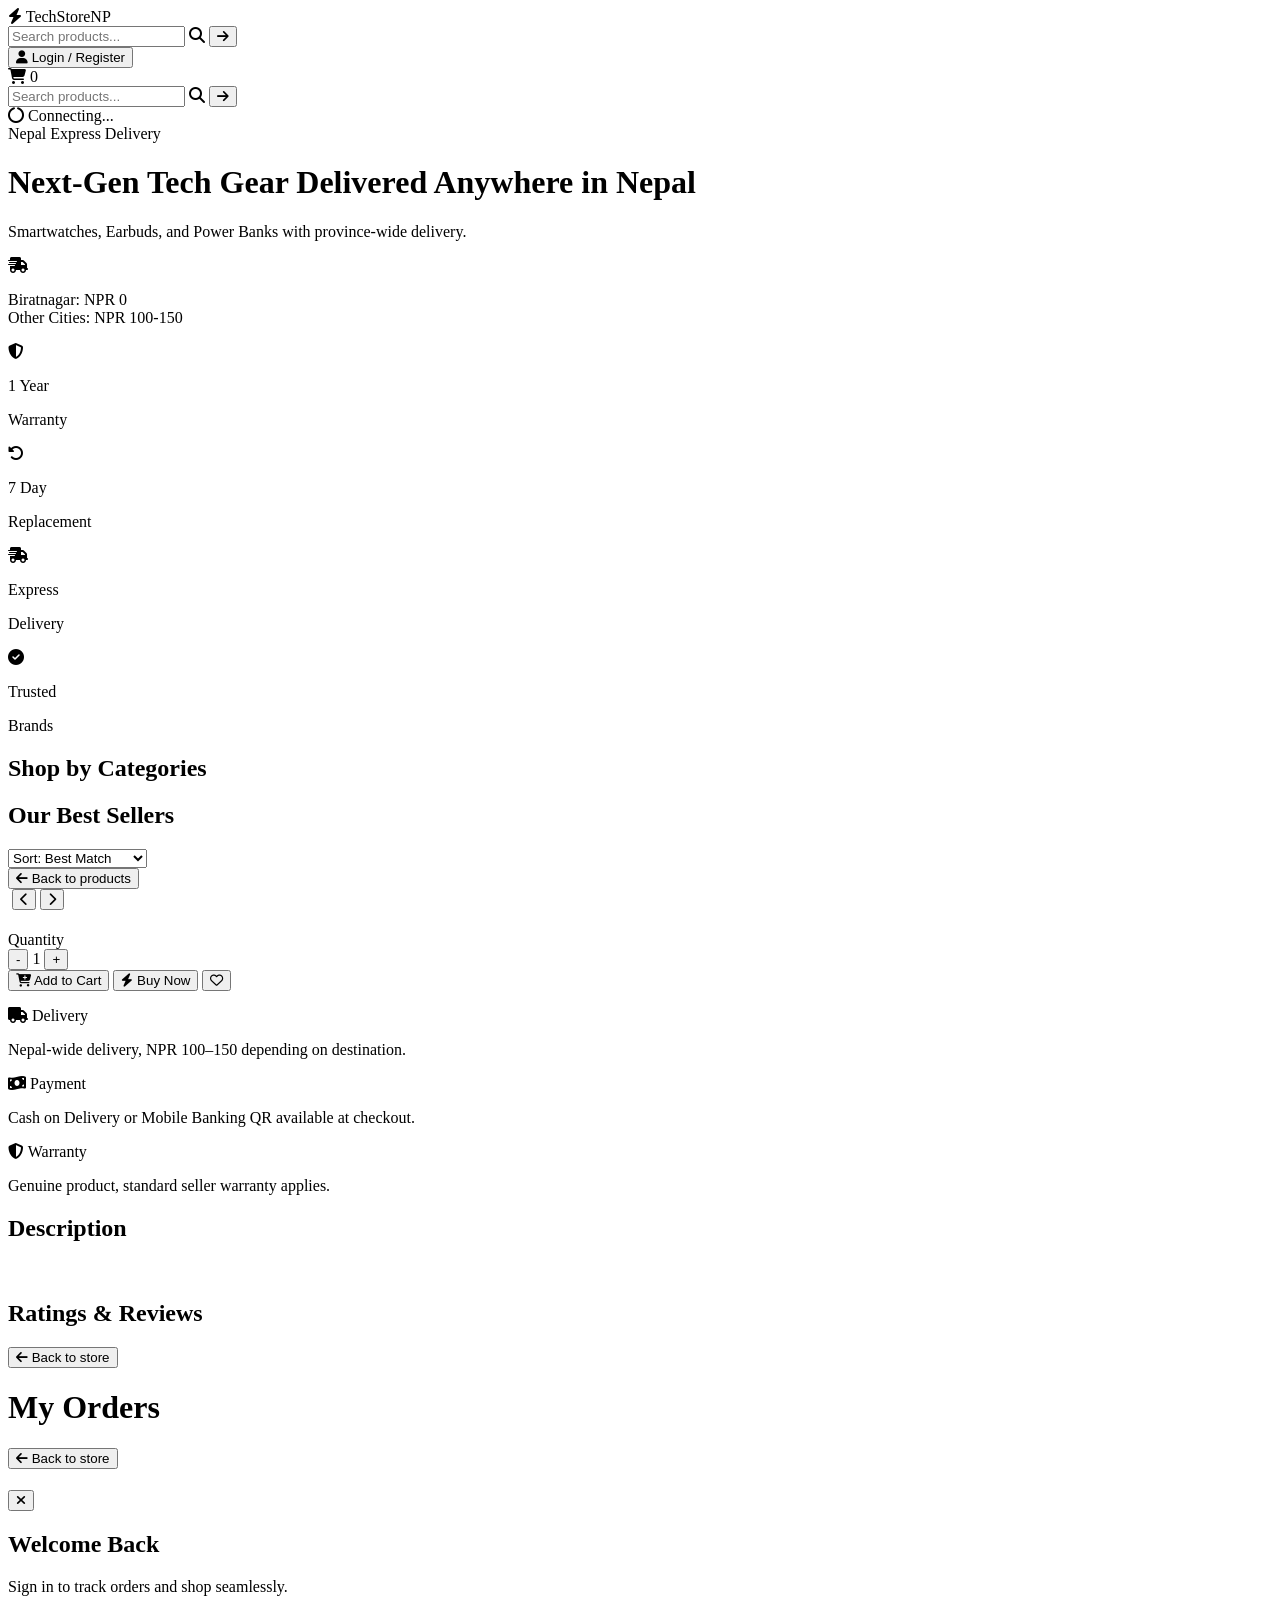
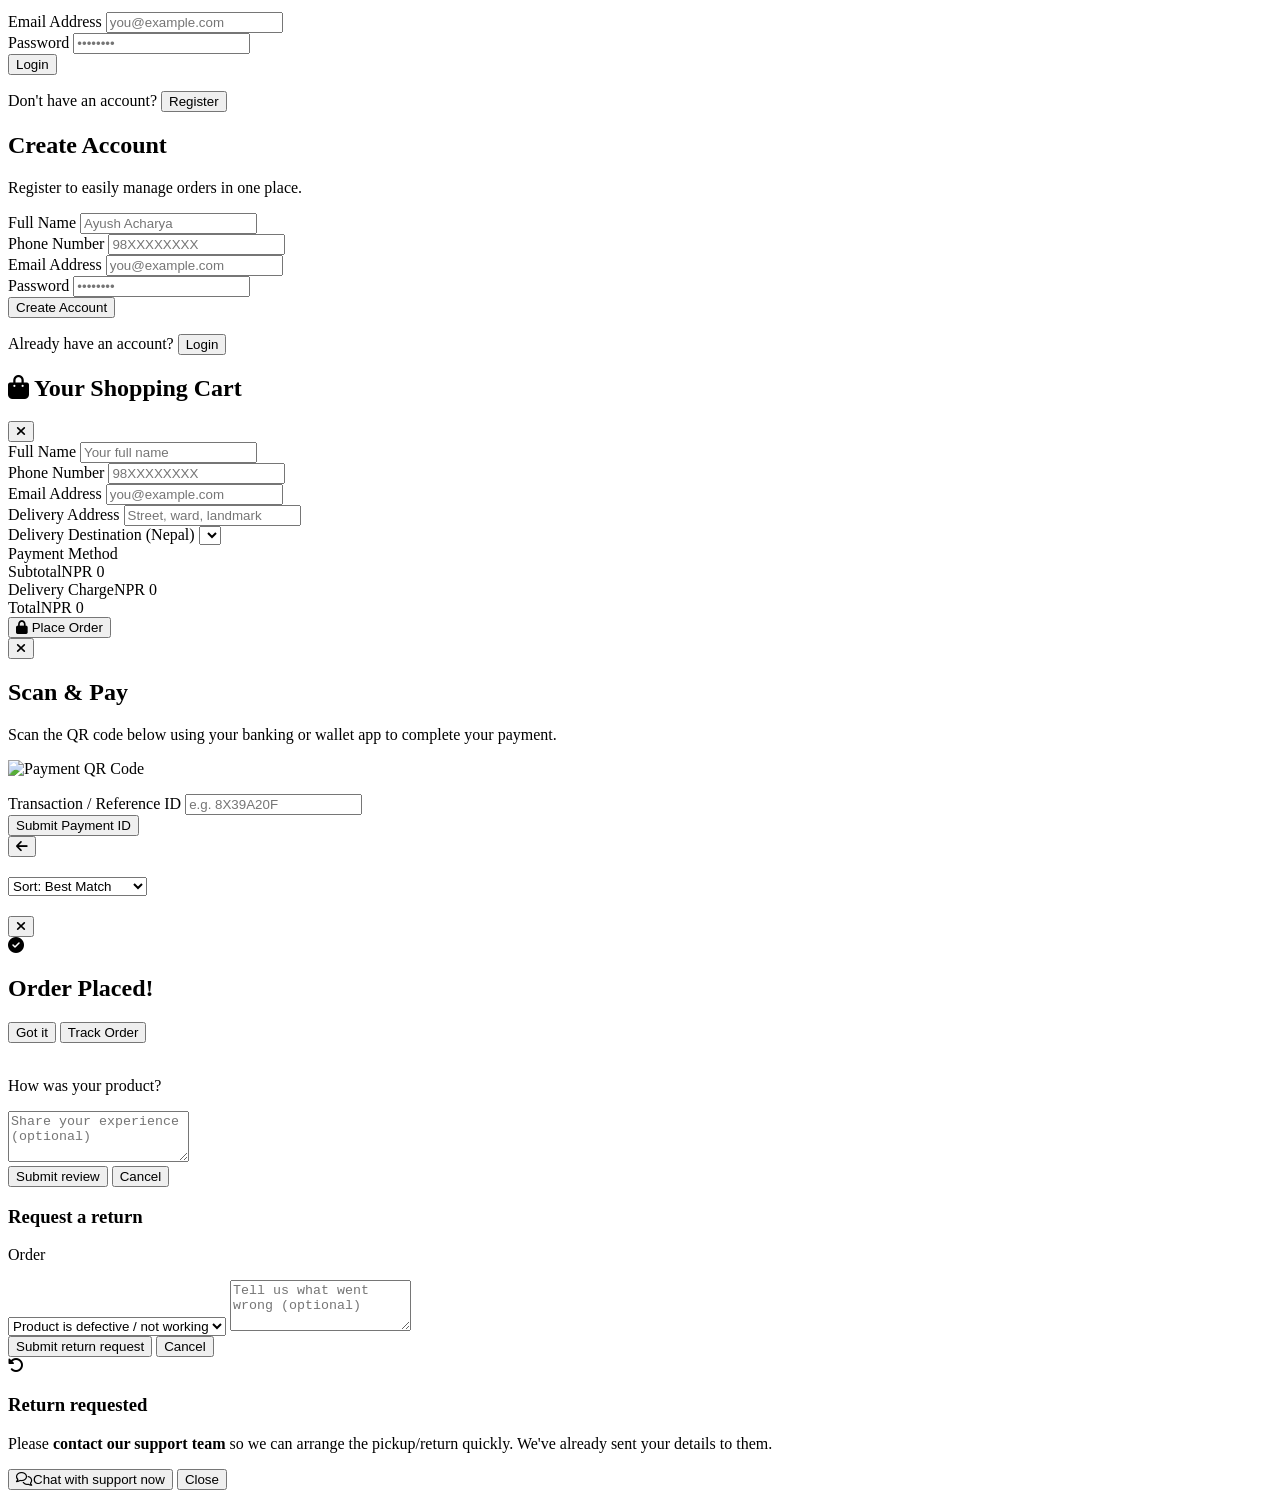
==== commit 3c8f2fa9: "Add files via upload" ====
--- a/index.html
+++ b/index.html
@@ -1,4 +1,3 @@
-
 <!DOCTYPE html>
 <html lang="en">
 <head>
@@ -21,6 +20,22 @@
         .wish-btn { position: absolute; top: 8px; right: 8px; width: 30px; height: 30px; border-radius: 9999px; background: rgba(255,255,255,.92); display: flex; align-items: center; justify-content: center; color: #6b7280; box-shadow: 0 1px 3px rgba(0,0,0,.15); }
         .wish-btn:hover { color: #ef4444; }
         .wish-btn.on { color: #ef4444; }
+
+        /* star picker (was missing -> all stars looked filled & unclickable) */
+        .star-pick button { font-size: 28px; line-height: 1; padding: 2px; color: #d1d5db; transition: color .12s, transform .12s; cursor: pointer; }
+        .star-pick button:hover { transform: scale(1.15); }
+        .star-pick button.on, .star-pick button.hov { color: #fbbf24; }
+        .bar { height: 6px; background: #e5e7eb; border-radius: 9999px; overflow: hidden; }
+        .bar > i { display: block; height: 100%; background: #fbbf24; border-radius: 9999px; }
+        /* support chat */
+        #support-fab { position: fixed; right: 18px; bottom: 18px; z-index: 60; width: 56px; height: 56px; border-radius: 9999px; background: #2563eb; color: #fff; font-size: 22px; box-shadow: 0 8px 24px rgba(37,99,235,.4); display: none; align-items: center; justify-content: center; }
+        #support-fab.show { display: flex; }
+        #support-fab .badge { position: absolute; top: -2px; right: -2px; background: #ef4444; color: #fff; font-size: 11px; font-weight: 700; min-width: 20px; height: 20px; border-radius: 9999px; display: none; align-items: center; justify-content: center; padding: 0 5px; }
+        #support-panel { position: fixed; right: 18px; bottom: 86px; z-index: 61; width: 360px; max-width: calc(100vw - 24px); height: 480px; max-height: calc(100vh - 110px); background: #fff; border: 1px solid #e5e7eb; border-radius: 16px; box-shadow: 0 20px 50px rgba(0,0,0,.2); display: none; flex-direction: column; overflow: hidden; }
+        #support-panel.open { display: flex; }
+        .bub { max-width: 80%; padding: 8px 12px; border-radius: 14px; font-size: 13px; line-height: 1.4; white-space: pre-wrap; word-break: break-word; }
+        .bub.me { background: #2563eb; color: #fff; margin-left: auto; border-bottom-right-radius: 4px; }
+        .bub.them { background: #f3f4f6; color: #1f2937; border-bottom-left-radius: 4px; }
     </style>
 <link rel="stylesheet" href="https://fonts.googleapis.com/css2?family=Inter:wght@400;500;600;700;800&display=swap">
     <link rel="stylesheet" href="style.css">
@@ -446,7 +461,68 @@
 
     <!-- Supabase JS SDK -->
     <script src="https://cdn.jsdelivr.net/npm/@supabase/supabase-js@2"></script>
-    <script src="shared.js?v=6"></script>
+    <script src="shared.js?v=8"></script>
+
+    <!-- REVIEW MODAL -->
+    <div id="review-modal" class="hidden fixed inset-0 z-[80] bg-black/50 flex items-center justify-center p-4" onclick="if(event.target===this)closeReviewModal()">
+        <div class="bg-white rounded-2xl w-full max-w-md p-6 space-y-4">
+            <div class="flex items-center gap-3">
+                <img id="rm-img" src="" alt="" class="w-14 h-14 rounded-md object-cover bg-gray-50 border shrink-0">
+                <div class="min-w-0"><p class="text-xs text-gray-400">How was your product?</p><p id="rm-title" class="text-sm font-semibold text-gray-900 line-clamp-2"></p></div>
+            </div>
+            <div id="rm-stars" class="star-pick flex justify-center gap-2"></div>
+            <textarea id="rm-text" rows="3" maxlength="1000" placeholder="Share your experience (optional)" class="w-full border rounded-lg p-2.5 text-sm outline-none"></textarea>
+            <div class="flex gap-2">
+                <button onclick="submitReviewModal()" class="flex-1 bg-gray-900 hover:bg-gray-700 text-white text-sm font-semibold py-2.5 rounded-lg">Submit review</button>
+                <button onclick="closeReviewModal()" class="px-4 bg-gray-100 rounded-lg text-sm">Cancel</button>
+            </div>
+        </div>
+    </div>
+
+    <!-- RETURN MODAL -->
+    <div id="return-modal" class="hidden fixed inset-0 z-[80] bg-black/50 flex items-center justify-center p-4" onclick="if(event.target===this)closeReturnModal()">
+        <div class="bg-white rounded-2xl w-full max-w-md p-6">
+            <div id="ret-step1" class="space-y-3">
+                <h3 class="text-lg font-bold text-gray-900">Request a return</h3>
+                <p class="text-xs text-gray-500">Order <b id="ret-order"></b></p>
+                <select id="ret-reason" class="w-full border rounded-lg p-2.5 text-sm outline-none bg-white">
+                    <option>Product is defective / not working</option>
+                    <option>Wrong item received</option>
+                    <option>Item damaged in delivery</option>
+                    <option>Not as described</option>
+                    <option>Changed my mind</option>
+                    <option>Other</option>
+                </select>
+                <textarea id="ret-note" rows="3" maxlength="800" placeholder="Tell us what went wrong (optional)" class="w-full border rounded-lg p-2.5 text-sm outline-none"></textarea>
+                <div class="flex gap-2">
+                    <button onclick="submitReturn()" class="flex-1 bg-amber-500 hover:bg-amber-600 text-white text-sm font-semibold py-2.5 rounded-lg">Submit return request</button>
+                    <button onclick="closeReturnModal()" class="px-4 bg-gray-100 rounded-lg text-sm">Cancel</button>
+                </div>
+            </div>
+            <div id="ret-step2" class="hidden text-center space-y-3">
+                <div class="w-14 h-14 mx-auto rounded-full bg-amber-100 text-amber-600 flex items-center justify-center text-2xl"><i class="fa-solid fa-rotate-left"></i></div>
+                <h3 class="text-lg font-bold text-gray-900">Return requested</h3>
+                <p class="text-sm text-gray-600">Please <b>contact our support team</b> so we can arrange the pickup/return quickly. We've already sent your details to them.</p>
+                <button onclick="openSupport('Hi, regarding my return for order ' + returnOrderId + ': ')" class="w-full bg-blue-600 hover:bg-blue-700 text-white text-sm font-semibold py-2.5 rounded-lg"><i class="fa-regular fa-comments mr-1.5"></i>Chat with support now</button>
+                <button onclick="closeReturnModal()" class="text-xs text-gray-400 hover:underline">Close</button>
+            </div>
+        </div>
+    </div>
+
+    <!-- SUPPORT CHAT -->
+    <button id="support-fab" onclick="toggleSupport()" aria-label="Help & Support"><i class="fa-regular fa-comments"></i><span class="badge"></span></button>
+    <div id="support-panel">
+        <div class="bg-blue-600 text-white px-4 py-3 flex items-center justify-between">
+            <div><p class="font-bold text-sm">Help &amp; Support</p><p class="text-[11px] text-blue-100">Ask about orders, payments or returns</p></div>
+            <button onclick="closeSupport()" class="text-white/80 hover:text-white" aria-label="Close"><i class="fa-solid fa-xmark text-lg"></i></button>
+        </div>
+        <div id="support-msgs" class="flex-1 overflow-y-auto p-3 space-y-2 bg-white flex flex-col"></div>
+        <form onsubmit="submitSupport(event)" class="border-t p-2 flex gap-2">
+            <input id="support-input" maxlength="1000" autocomplete="off" placeholder="Type your message…" class="flex-1 border rounded-full px-4 py-2 text-sm outline-none">
+            <button class="w-10 h-10 rounded-full bg-blue-600 text-white shrink-0" aria-label="Send"><i class="fa-solid fa-paper-plane"></i></button>
+        </form>
+    </div>
+
     <script>
         const FORMSPREE_ENDPOINT = "https://formspree.io/f/mdaqrzvn";
 
@@ -467,8 +543,8 @@
 
         window.addEventListener('DOMContentLoaded', async () => {
             await ensureSeeded();
-            subscribeProducts(list => { products = list; renderProducts(applyActiveFilter()); renderBestSellers(); renderCategoryCircles(); hideLoadingBanner(); });
-            subscribeReviews(list => { allReviews = list; renderProducts(applyActiveFilter()); renderBestSellers(); if (currentProductId) renderReviews(); });
+            subscribeProducts(list => { products = list; if (currentUser) loadDeliveredProducts(); renderProducts(applyActiveFilter()); renderBestSellers(); renderCategoryCircles(); hideLoadingBanner(); });
+            subscribeReviews(list => { allReviews = list; renderProducts(applyActiveFilter()); renderBestSellers(); if (currentProductId) renderReviews(); if (window._uo && !document.getElementById('view-orders').classList.contains('hidden')) renderUserOrders(window._uo); });
             subscribeCategories(list => { categories = list; renderFilterBar(); renderCategoryCircles(); });
             subscribeDelivery(list => { deliveryRates = list; populateLocationOptions(); updateCartTotals(); });
             subscribePaymentMethods(list => { paymentMethods = list; renderPayOptions(); });
@@ -483,6 +559,7 @@
         /* User Authentication & Orders Nav */
         function updateUserNav() {
             const nav = document.getElementById('user-nav-area');
+            startSupport(); loadDeliveredProducts();
             setTimeout(() => { if (currentProductId) { renderReviewForm(); renderReviews(); } }, 0);
             if (products.length) { renderProducts(applyActiveFilter()); renderBestSellers(); updateWishBtn(); }
             if (currentUser) {
@@ -507,6 +584,7 @@
                             <button class="acct-item" onclick="acctGo('wishlist')"><i class="fa-regular fa-heart"></i>My Wishlist</button>
                             <button class="acct-item" onclick="acctGo('reviews')"><i class="fa-regular fa-star"></i>My Reviews</button>
                             <button class="acct-item" onclick="acctGo('returns')"><i class="fa-regular fa-circle-xmark"></i>My Returns &amp; Cancellations</button>
+                            <button class="acct-item" onclick="acctGo('support')"><i class="fa-regular fa-comments"></i>Help &amp; Support</button>
                             <button class="acct-item" onclick="acctGo('logout')"><i class="fa-solid fa-arrow-right-from-bracket fa-flip-horizontal"></i>Log out</button>
                         </div>
                     </div>
@@ -538,6 +616,7 @@
             if (w) { w.classList.remove('open'); w.classList.add('suppress'); }
             if (page === 'orders') return openUserOrdersView();
             if (page === 'logout') return handleUserLogout();
+            if (page === 'support') return openSupport();
             openAccountPage(page);
         }
 
@@ -674,6 +753,33 @@
         }
 
         const CANCELLABLE = ['Order Placed', 'Processing', 'Packed'];
+
+        /* Orders store items as text lines: "<title> x<qty> (NPR <price> each)". Match back to products by title. */
+        function parseOrderItems(o) {
+            return String(o.items || '').split('\n').map(l => l.trim()).filter(Boolean).map(line => {
+                const m = line.match(/^(.*) x(\d+) \(NPR ([\d.,]+) each\)$/);
+                const title = m ? m[1].trim() : line;
+                return { title, qty: m ? m[2] : '', price: m ? m[3] : '', product: products.find(p => (p.title || '').trim() === title) };
+            });
+        }
+        function reviewBtnHtml(o, it) {
+            if (!currentUser || o.order_status !== 'Delivered' || !it.product) return '';
+            const done = allReviews.find(r => r.product_id === String(it.product.id) && r.user_id === String(currentUser.id));
+            return done
+                ? `<button onclick="event.stopPropagation();openReviewModal('${it.product.id}')" class="shrink-0 text-[11px] font-semibold text-green-700 bg-green-50 border border-green-200 px-2.5 py-1 rounded-md"><i class="fa-solid fa-check mr-1"></i>Reviewed · Edit</button>`
+                : `<button onclick="event.stopPropagation();openReviewModal('${it.product.id}')" class="shrink-0 text-[11px] font-semibold text-white bg-amber-500 hover:bg-amber-600 px-2.5 py-1 rounded-md"><i class="fa-solid fa-star mr-1"></i>Rate &amp; Review</button>`;
+        }
+        function orderItemsHtml(o) {
+            return `<div class="space-y-2">${parseOrderItems(o).map(it => {
+                const meta = it.qty ? `Qty ${it.qty} · NPR ${it.price} each` : '';
+                if (!it.product) return `<div class="flex items-center gap-3 text-xs text-gray-600"><div class="w-14 h-14 rounded-md bg-gray-100 shrink-0 flex items-center justify-center text-gray-300"><i class="fa-solid fa-image"></i></div><div><p class="line-clamp-2">${esc(it.title)}</p><p class="text-[11px] text-gray-400">${meta}</p></div></div>`;
+                return `<div onclick="viewProduct('${it.product.id}')" class="flex items-center gap-3 cursor-pointer rounded-lg p-1.5 -m-1.5 hover:bg-blue-50 transition">
+                    <img src="${esc(it.product.image)}" alt="" class="w-14 h-14 rounded-md object-cover bg-gray-50 border shrink-0">
+                    <div class="min-w-0"><p class="text-xs font-medium text-gray-800 hover:text-blue-600 line-clamp-2">${esc(it.title)}</p><p class="text-[11px] text-gray-400 mt-0.5">${meta}</p></div>
+                    <div class="ml-auto">${reviewBtnHtml(o, it)}</div>
+                </div>`;
+            }).join('')}</div>`;
+        }
         async function renderReturnsPage(body) {
             body.innerHTML = `<p class="text-sm text-gray-400 py-8">Loading…</p>`;
             const { data, error } = await db.from('orders').select('*').eq('user_id', currentUser.id).order('created_at', { ascending: false });
@@ -684,16 +790,16 @@
                 const st = o.order_status || 'Order Placed';
                 let action;
                 if (st === 'Cancelled') action = `<span class="px-2 py-0.5 rounded text-xs font-semibold text-red-600 bg-red-50">Cancelled</span>`;
-                else if (st === 'Return Requested') action = `<span class="px-2 py-0.5 rounded text-xs font-semibold text-amber-600 bg-amber-50">Return Requested</span>`;
+                else if (st === 'Return Requested') action = `<div class="flex flex-col items-end gap-1.5"><span class="px-2 py-0.5 rounded text-xs font-semibold text-amber-600 bg-amber-50">Return Requested</span><button onclick="openSupport('Hi, regarding my return for order ${o.id}: ')" class="text-[11px] font-semibold text-blue-600 hover:underline"><i class="fa-regular fa-comments mr-1"></i>Contact support</button></div>`;
                 else if (CANCELLABLE.includes(st)) action = `<button onclick="requestOrderChange('${o.id}','Cancelled')" class="text-xs font-semibold text-red-600 border border-red-200 hover:bg-red-50 px-3 py-1.5 rounded-md">Cancel Order</button>`;
-                else if (st === 'Delivered') action = `<button onclick="requestOrderChange('${o.id}','Return Requested')" class="text-xs font-semibold text-amber-600 border border-amber-200 hover:bg-amber-50 px-3 py-1.5 rounded-md">Request Return</button>`;
+                else if (st === 'Delivered') action = `<button onclick="openReturnModal('${o.id}')" class="text-xs font-semibold text-amber-600 border border-amber-200 hover:bg-amber-50 px-3 py-1.5 rounded-md">Request Return</button>`;
                 else action = `<span class="text-[11px] text-gray-400">Already shipped, can't cancel</span>`;
                 return `<div class="bg-white border rounded-xl p-4 text-sm">
                     <div class="flex justify-between items-start gap-3">
                         <div><p class="font-bold text-gray-900">Order ID: ${esc(o.id)}</p><p class="text-xs text-gray-400">${new Date(o.created_at).toLocaleString()} · ${esc(st)}</p></div>
                         ${action}
                     </div>
-                    <div class="text-xs text-gray-600 whitespace-pre-line mt-2">${esc(o.items)}</div>
+                    <div class="mt-2">${orderItemsHtml(o)}</div>
                     <p class="text-xs font-semibold mt-2">Total: <span class="text-orange-500">NPR ${o.total}</span></p>
                 </div>`;
             }).join('')}</div>`;
@@ -703,8 +809,14 @@
             if (!confirm(msg)) return;
             try {
                 await updateOrderDetails(id, { order_status: status });
+                const hit = (window._uo || []).find(x => String(x.id) === String(id)); if (hit) hit.order_status = status;
                 showToast(status === 'Cancelled' ? 'Order cancelled' : 'Return requested');
-                renderReturnsPage(document.getElementById('account-body'));
+                if (!document.getElementById('view-orders').classList.contains('hidden')) {
+                    const { data } = await db.from('orders').select('*').eq('user_id', currentUser.id).order('created_at', { ascending: false });
+                    if (data) renderUserOrders(data);
+                } else {
+                    renderReturnsPage(document.getElementById('account-body'));
+                }
             } catch (err) { alert('Could not update order: ' + (err.message || '')); }
         }
 
@@ -784,8 +896,16 @@
             if (!fromPop) history.pushState({ view: 'orders' }, '');
 
             if (unsubUserOrders) unsubUserOrders();
-            unsubUserOrders = subscribeUserOrders(currentUser.id, orders => {
-                renderUserOrders(orders);
+            unsubUserOrders = subscribeUserOrders(currentUser.id, (orders, loadErr) => {
+                if (loadErr) {
+                    document.getElementById('user-orders-list').innerHTML = `<p class="text-sm text-red-500 py-8">Could not load your orders: ${esc(loadErr.message || JSON.stringify(loadErr))}</p>`;
+                    return;
+                }
+                try { renderUserOrders(orders); }
+                catch (err) {
+                    console.error('renderUserOrders failed:', err);
+                    document.getElementById('user-orders-list').innerHTML = `<p class="text-sm text-red-500 py-8">Could not display orders: ${esc(err.message)}. Make sure shared.js is uploaded too.</p>`;
+                }
             });
         }
 
@@ -805,7 +925,8 @@
                 const payStatusColor = payMeta ? `text-${payMeta.color}-600 bg-${payMeta.color}-50` : 'text-gray-600 bg-gray-50';
                 const payLabel = !isEsewa ? 'Cash on Delivery' : (payMeta ? payMeta.label : (o.payment_status || 'Pending'));
 
-                const orderMeta = ORDER_STATUSES.find(s => s.key === o.order_status);
+                const orderMeta = ORDER_STATUSES.concat(typeof EXTRA_ORDER_STATUSES !== 'undefined' ? EXTRA_ORDER_STATUSES : [{ key: 'Cancelled', color: 'red', label: 'Cancelled' }, { key: 'Return Requested', color: 'amber', label: 'Return Requested' }]).find(s => s.key === o.order_status);
+                const isDead = o.order_status === 'Cancelled' || o.order_status === 'Return Requested';
                 const orderBadgeColor = orderMeta ? `text-${orderMeta.color}-600 bg-${orderMeta.color}-50` : 'text-blue-600 bg-blue-50';
                 const orderLabel = orderMeta ? orderMeta.label : (o.order_status || 'Order Placed');
 
@@ -833,19 +954,24 @@
                         </div>
                     </div>
 
-                    <div class="flex items-start pt-2 pb-1 px-1">${trackerHtml}</div>
+                    ${isDead ? '' : `<div class="flex items-start pt-2 pb-1 px-1">${trackerHtml}</div>`}
 
                     ${isEsewa && o.transaction_id ? `<p class="text-[11px] text-gray-500">Your submitted Transaction/Reference ID: <span class="font-semibold text-gray-700">${o.transaction_id}</span></p>` : ''}
 
-                    <div class="text-xs text-gray-600 whitespace-pre-line">${o.items}</div>
+                    <div>${orderItemsHtml(o)}</div>
 
                     <div class="flex justify-between items-center text-xs font-semibold pt-2 border-t">
                         <span>Total: <strong class="text-orange-500 text-sm">NPR ${o.total}</strong> (${o.payment_method})</span>
-                        ${isEsewa && o.payment_status !== 'Verified' ? `
+                        <div class="flex gap-2">
+                        ${CANCELLABLE.includes(o.order_status || 'Order Placed') ? `<button onclick="requestOrderChange('${o.id}','Cancelled')" class="border border-red-200 text-red-600 hover:bg-red-50 px-3 py-1.5 rounded-md">Cancel Order</button>` : ''}
+                        ${o.order_status === 'Return Requested' ? `<button onclick="openSupport('Hi, regarding my return for order ${o.id}: ')" class="border border-blue-200 text-blue-600 hover:bg-blue-50 px-3 py-1.5 rounded-md"><i class="fa-regular fa-comments mr-1"></i>Contact support</button>` : ''}
+                        ${o.order_status === 'Delivered' ? `<button onclick="openReturnModal('${o.id}')" class="border border-amber-200 text-amber-600 hover:bg-amber-50 px-3 py-1.5 rounded-md">Request Return</button>` : ''}
+                        ${isEsewa && o.payment_status !== 'Verified' && !isDead ? `
                             <button onclick="openEsewaModal('${o.id}')" class="bg-green-600 text-white px-3 py-1.5 rounded-md hover:bg-green-700">
                                 ${o.transaction_id ? 'Update Transaction ID' : 'Pay via QR'}
                             </button>
                         ` : ''}
+                        </div>
                     </div>
                 </div>`;
             }).join('');
@@ -1142,7 +1268,7 @@
             updateWishBtn();
             window.scrollTo({ top: 0, behavior: 'smooth' });
             if (!fromPop) history.pushState({ view: 'detail', id }, '');
-            initGallery(p); renderReviews(); renderReviewForm();
+            initGallery(p); renderReviews(); renderReviewForm(); loadDeliveredProducts();
         }
 
         function backToStore() {
@@ -1284,10 +1410,119 @@
             }).join('') : '';
         }
 
-        function setReviewRating(n) {
-            reviewRating = n;
-            document.querySelectorAll('.star-pick button').forEach((b, i) => b.classList.toggle('on', i < n));
-        }
+        function setReviewRating(n, scope = '.star-pick') {
+            if (scope === '.star-pick') reviewRating = n; else modalRating = n;
+            document.querySelectorAll(scope + ' button').forEach((b, i) => b.classList.toggle('on', i < n));
+        }
+        function hoverStars(scope, n) {
+            document.querySelectorAll(scope + ' button').forEach((b, i) => b.classList.toggle('hov', i < n));
+        }
+
+        /* Which products has the logged-in user received? (delivered orders) */
+        let deliveredIds = new Set();
+        async function loadDeliveredProducts() {
+            deliveredIds = new Set();
+            if (!currentUser) return;
+            const { data } = await db.from('orders').select('items,order_status').eq('user_id', currentUser.id).eq('order_status', 'Delivered');
+            (data || []).forEach(o => parseOrderItems(o).forEach(it => { if (it.product) deliveredIds.add(String(it.product.id)); }));
+            if (currentProductId) renderReviewForm();
+        }
+
+        /* ---- Review popup (opened from My Orders after delivery) ---- */
+        let modalRating = 0, modalProductId = null;
+        function openReviewModal(pid) {
+            if (!currentUser) { openAuthModal('login'); return; }
+            const p = products.find(x => String(x.id) === String(pid)); if (!p) return;
+            modalProductId = String(pid);
+            const mine = allReviews.find(r => r.product_id === modalProductId && r.user_id === String(currentUser.id));
+            document.getElementById('rm-title').textContent = p.title;
+            document.getElementById('rm-img').src = p.image || '';
+            document.getElementById('rm-text').value = mine ? mine.comment : '';
+            document.getElementById('rm-stars').innerHTML = [1, 2, 3, 4, 5].map(n => `<button type="button" onclick="setReviewRating(${n},'#rm-stars')" onmouseenter="hoverStars('#rm-stars',${n})" onmouseleave="hoverStars('#rm-stars',0)" aria-label="${n} star${n > 1 ? 's' : ''}"><i class="fa-solid fa-star"></i></button>`).join('');
+            setReviewRating(mine ? mine.rating : 0, '#rm-stars');
+            document.getElementById('review-modal').classList.remove('hidden');
+        }
+        function closeReviewModal() { document.getElementById('review-modal').classList.add('hidden'); }
+        async function submitReviewModal() {
+            if (!modalRating) { showToast('Please select a star rating'); return; }
+            try {
+                await saveReview({ product_id: modalProductId, user_id: String(currentUser.id), user_name: currentUser.name, rating: modalRating, comment: document.getElementById('rm-text').value.trim() });
+                allReviews = await fetchAllReviews();
+                closeReviewModal(); showToast('Thanks for your review!');
+                renderProducts(applyActiveFilter());
+                if (window._uo) renderUserOrders(window._uo);
+                if (currentProductId) { renderReviews(); renderReviewForm(); }
+            } catch (err) { alert('Could not save review: ' + (err.message || 'run schema.sql in Supabase first')); }
+        }
+
+        /* ---- Return flow: reason -> status change -> pushes customer to support chat ---- */
+        let returnOrderId = null;
+        function openReturnModal(id) {
+            returnOrderId = id;
+            document.getElementById('ret-order').textContent = id;
+            document.getElementById('ret-note').value = '';
+            document.getElementById('ret-step1').classList.remove('hidden');
+            document.getElementById('ret-step2').classList.add('hidden');
+            document.getElementById('return-modal').classList.remove('hidden');
+        }
+        function closeReturnModal() { document.getElementById('return-modal').classList.add('hidden'); }
+        async function submitReturn() {
+            const reason = document.getElementById('ret-reason').value;
+            const note = document.getElementById('ret-note').value.trim();
+            try {
+                await updateOrderDetails(returnOrderId, { order_status: 'Return Requested' });
+                const hit = (window._uo || []).find(x => String(x.id) === String(returnOrderId)); if (hit) hit.order_status = 'Return Requested';
+                await sendSupportMessage({ user_id: String(currentUser.id), user_name: currentUser.name, user_email: currentUser.email || '', sender: 'user', order_id: String(returnOrderId),
+                    message: `RETURN REQUEST for order ${returnOrderId}\nReason: ${reason}${note ? '\nDetails: ' + note : ''}`, read_by_user: true });
+                document.getElementById('ret-step1').classList.add('hidden');
+                document.getElementById('ret-step2').classList.remove('hidden');
+                if (!document.getElementById('view-orders').classList.contains('hidden')) { if (window._uo) renderUserOrders(window._uo); }
+                else { const b = document.getElementById('account-body'); if (b && !document.getElementById('view-account').classList.contains('hidden')) renderReturnsPage(b); }
+            } catch (err) { alert('Could not submit return: ' + (err.message || 'run schema.sql in Supabase first')); }
+        }
+
+        /* ---- Support chat (customer side) ---- */
+        let supportMsgs = [], unsubSupport = null;
+        function startSupport() {
+            if (unsubSupport) { unsubSupport(); unsubSupport = null; }
+            const fab = document.getElementById('support-fab');
+            if (!currentUser) { fab.classList.remove('show'); document.getElementById('support-panel').classList.remove('open'); supportMsgs = []; return; }
+            fab.classList.add('show');
+            unsubSupport = subscribeMySupport(currentUser.id, list => { supportMsgs = list; renderSupport(); });
+        }
+        function renderSupport() {
+            const panelOpen = document.getElementById('support-panel').classList.contains('open');
+            const unread = supportMsgs.filter(m => m.sender === 'admin' && !m.read_by_user).length;
+            const badge = document.querySelector('#support-fab .badge');
+            badge.textContent = unread; badge.style.display = unread && !panelOpen ? 'flex' : 'none';
+            const box = document.getElementById('support-msgs');
+            box.innerHTML = supportMsgs.length ? supportMsgs.map(m => `<div class="bub ${m.sender === 'user' ? 'me' : 'them'}">${esc(m.message)}<div class="text-[10px] opacity-60 mt-1">${m.sender === 'admin' ? 'Support · ' : ''}${new Date(m.created_at).toLocaleString([], { month: 'short', day: 'numeric', hour: '2-digit', minute: '2-digit' })}</div></div>`).join('')
+                : `<p class="text-xs text-gray-400 text-center mt-8 px-6">Hi ${esc((currentUser.name || '').split(' ')[0])}! Having trouble with an order, payment or return? Send us a message and our team will reply here.</p>`;
+            box.scrollTop = box.scrollHeight;
+            if (panelOpen && unread) markSupportRead(currentUser.id, 'user');
+        }
+        function openSupport(prefill) {
+            if (!currentUser) { openAuthModal('login'); return; }
+            closeReturnModal();
+            document.getElementById('support-panel').classList.add('open');
+            renderSupport();
+            const inp = document.getElementById('support-input');
+            if (prefill) inp.value = prefill;
+            inp.focus();
+        }
+        function closeSupport() { document.getElementById('support-panel').classList.remove('open'); }
+        function toggleSupport() { document.getElementById('support-panel').classList.contains('open') ? closeSupport() : openSupport(); }
+        async function submitSupport(e) {
+            e.preventDefault();
+            const inp = document.getElementById('support-input');
+            const text = inp.value.trim(); if (!text) return;
+            const ord = (text.match(/order\s+([A-Za-z0-9-]+)/i) || [])[1] || '';
+            inp.value = '';
+            try {
+                await sendSupportMessage({ user_id: String(currentUser.id), user_name: currentUser.name, user_email: currentUser.email || '', sender: 'user', message: text, order_id: ord, read_by_user: true });
+            } catch (err) { inp.value = text; alert('Could not send: ' + (err.message || 'run schema.sql in Supabase first')); }
+        }
+
 
         function renderReviewForm() {
             const box = document.getElementById('review-form');
@@ -1299,9 +1534,16 @@
                 return;
             }
             const mine = allReviews.find(r => r.product_id === String(currentProductId) && r.user_id === String(currentUser.id));
+            if (!mine && !deliveredIds.has(String(currentProductId))) {
+                box.innerHTML = `<div class="flex items-center justify-between gap-3 bg-gray-50 border rounded-xl p-4">
+                    <p class="text-sm text-gray-600"><i class="fa-solid fa-box-open text-gray-400 mr-1.5"></i>You can rate this product once your order has been <b>delivered</b>. You'll see a <b>Rate &amp; Review</b> button in My Orders.</p>
+                    <button onclick="acctGo('orders')" class="shrink-0 bg-gray-900 text-white text-xs font-semibold px-4 py-2 rounded-lg">My Orders</button></div>`;
+                return;
+            }
             box.innerHTML = `<form onsubmit="submitReview(event)" class="bg-gray-50 border rounded-xl p-4 space-y-3">
                 <p class="text-sm font-semibold text-gray-900">${mine ? 'Edit your review' : 'Write a review'} <span class="font-normal text-gray-500">as ${esc(currentUser.name)}</span></p>
-                <div class="star-pick flex gap-1" role="radiogroup" aria-label="Your rating">${[1, 2, 3, 4, 5].map(n => `<button type="button" onclick="setReviewRating(${n})" aria-label="${n} star${n > 1 ? 's' : ''}"><i class="fa-solid fa-star"></i></button>`).join('')}</div>
+                <div class="star-pick flex gap-1" role="radiogroup" aria-label="Your rating">${[1, 2, 3, 4, 5].map(n => `<button type="button" onclick="setReviewRating(${n})" onmouseenter="hoverStars('.star-pick',${n})" onmouseleave="hoverStars('.star-pick',0)" aria-label="${n} star${n > 1 ? 's' : ''}"><i class="fa-solid fa-star"></i></button>`).join('')}</div>
+                <p class="text-xs text-gray-400 -mt-1">Tap a star to rate</p>
                 <textarea id="review-text" rows="3" maxlength="1000" placeholder="What did you like or dislike? (optional)" class="w-full border rounded-lg p-2.5 text-sm outline-none bg-white">${esc(mine ? mine.comment : '')}</textarea>
                 <button type="submit" class="bg-gray-900 hover:bg-gray-700 text-white text-sm font-semibold px-5 py-2 rounded-lg">${mine ? 'Update review' : 'Submit review'}</button>
             </form>`;
